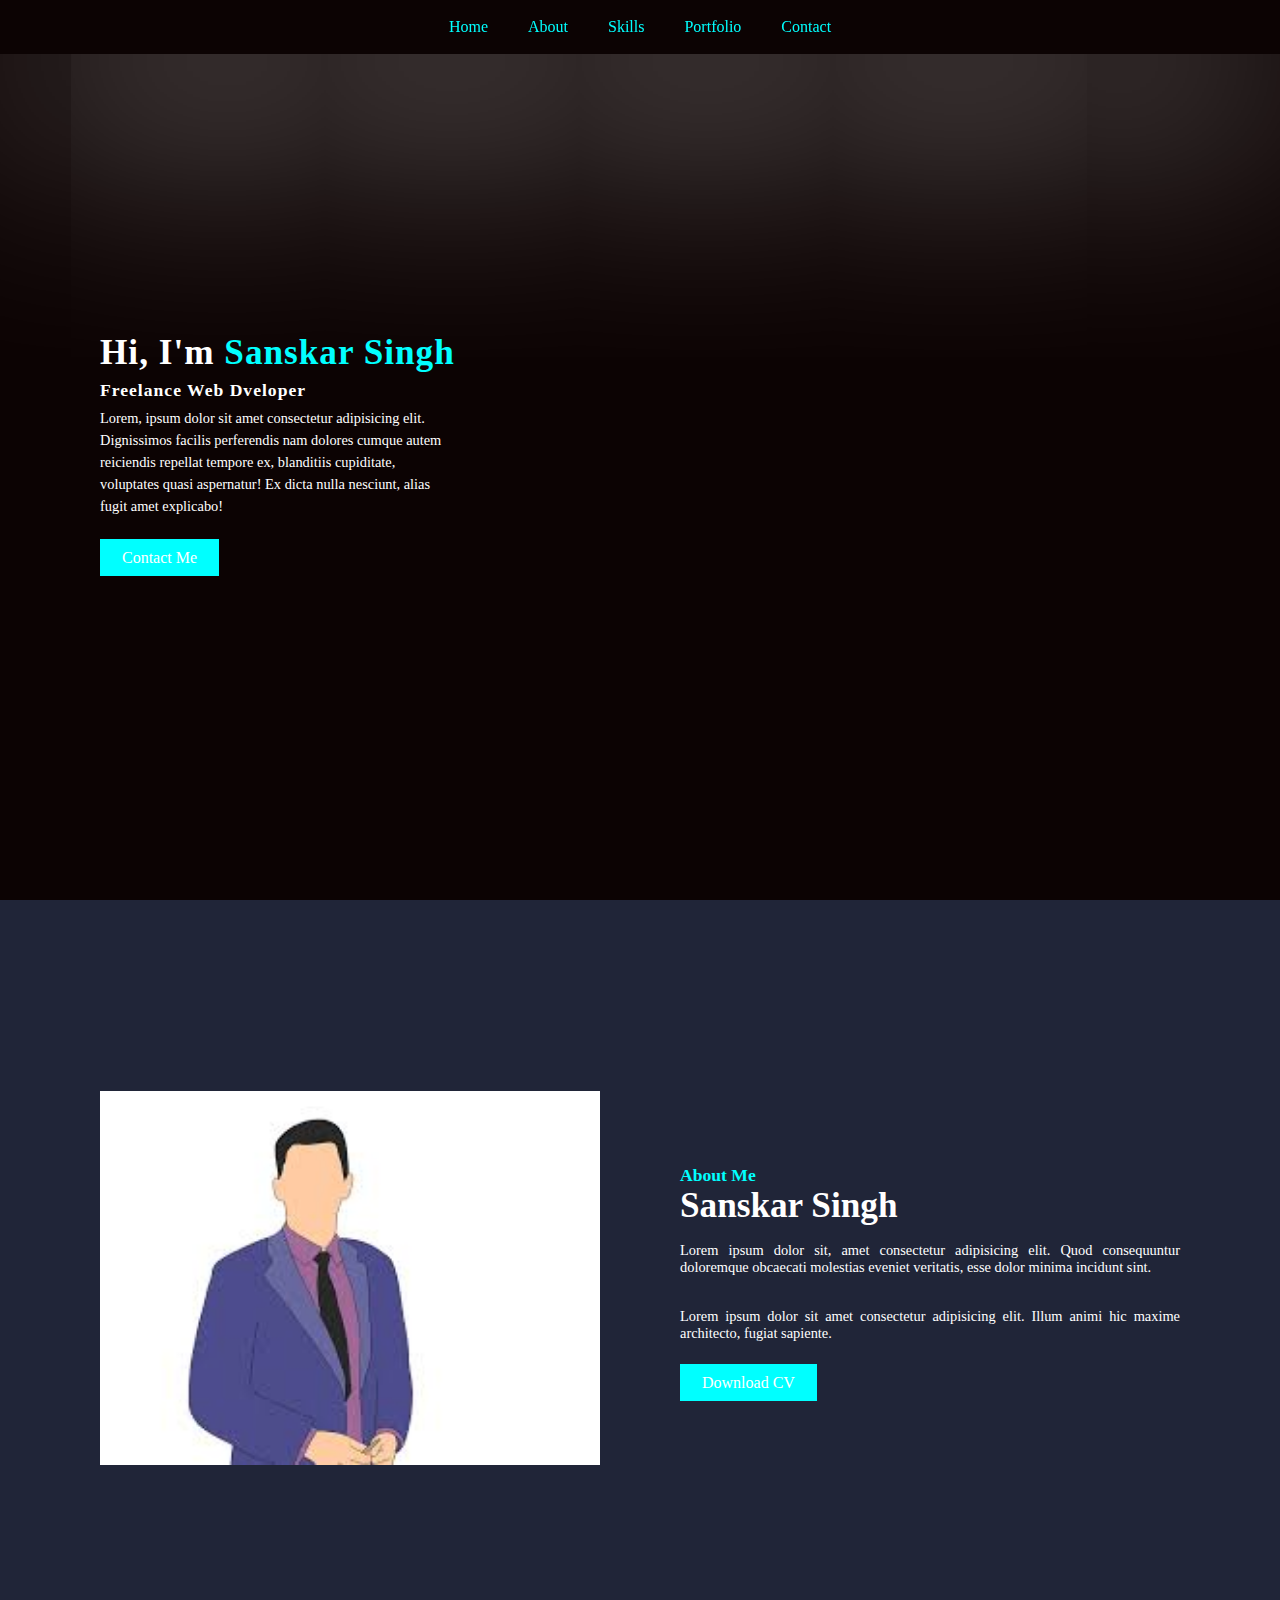
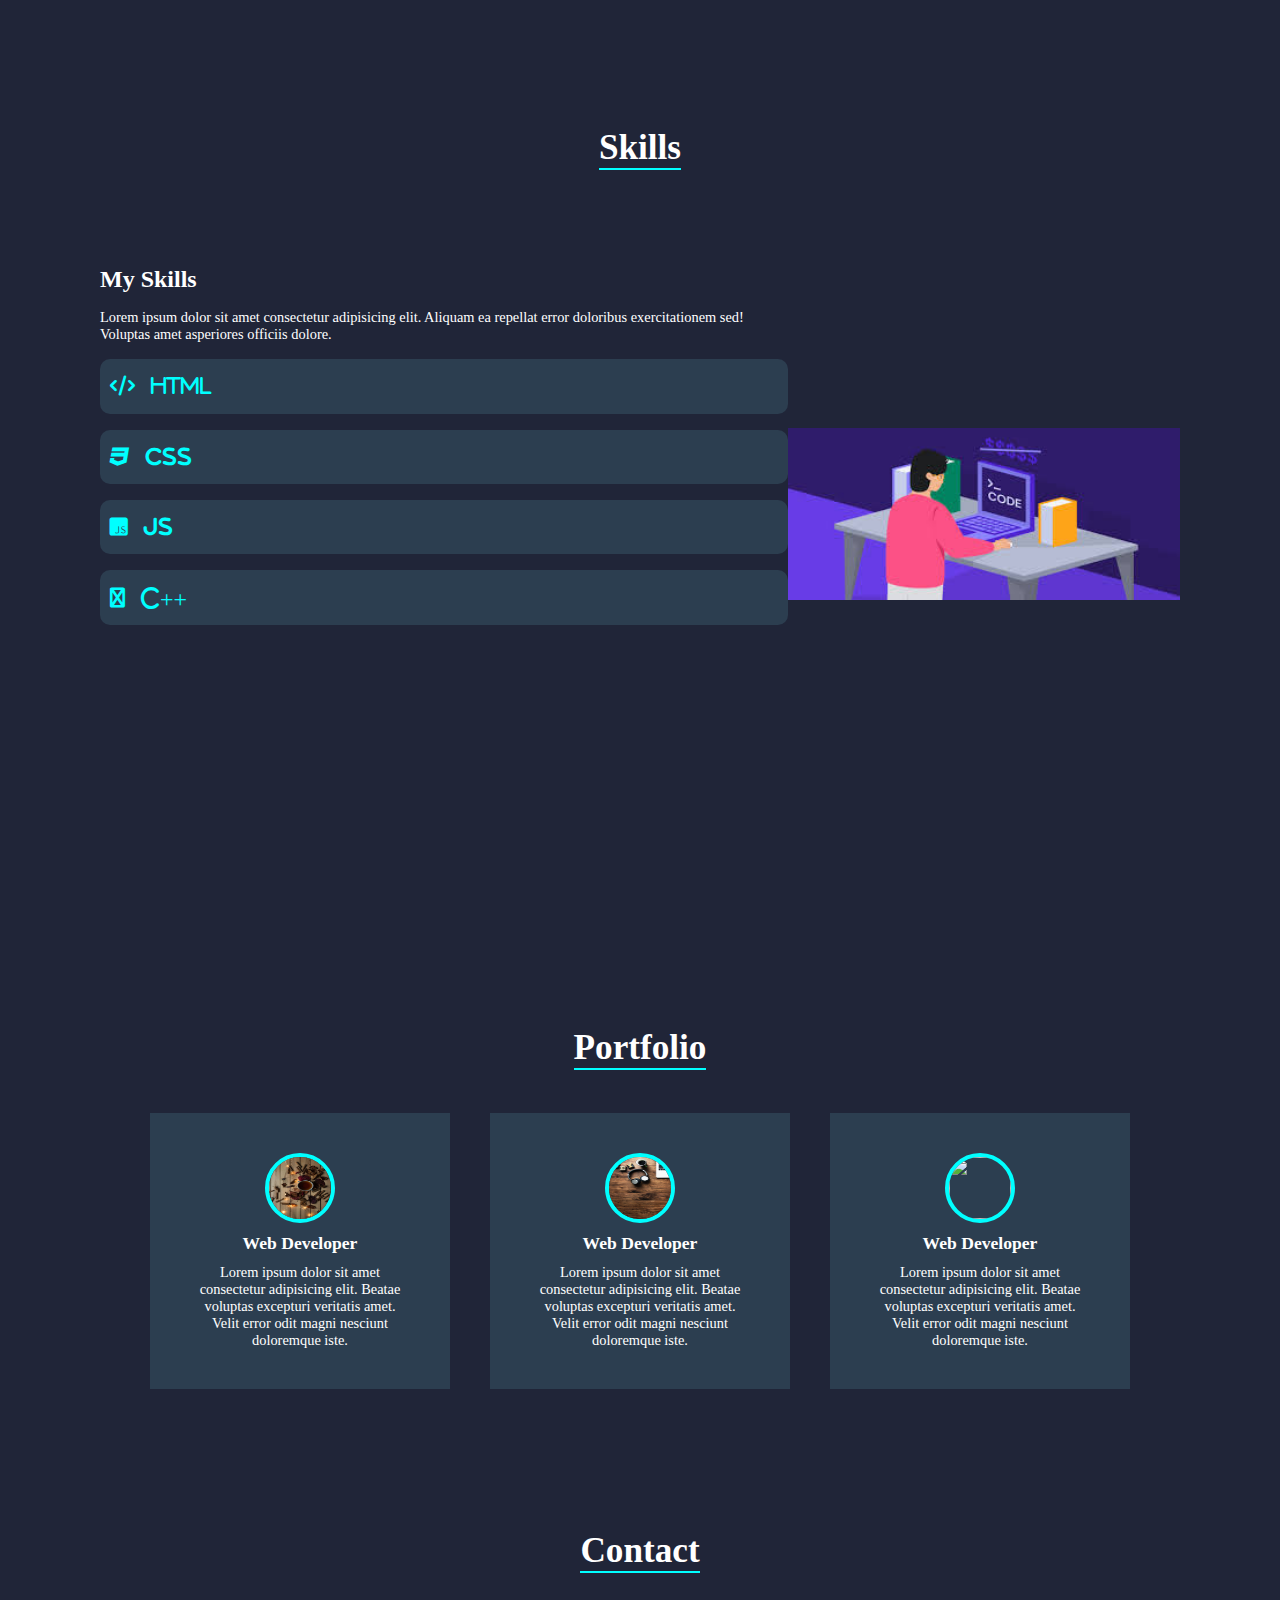
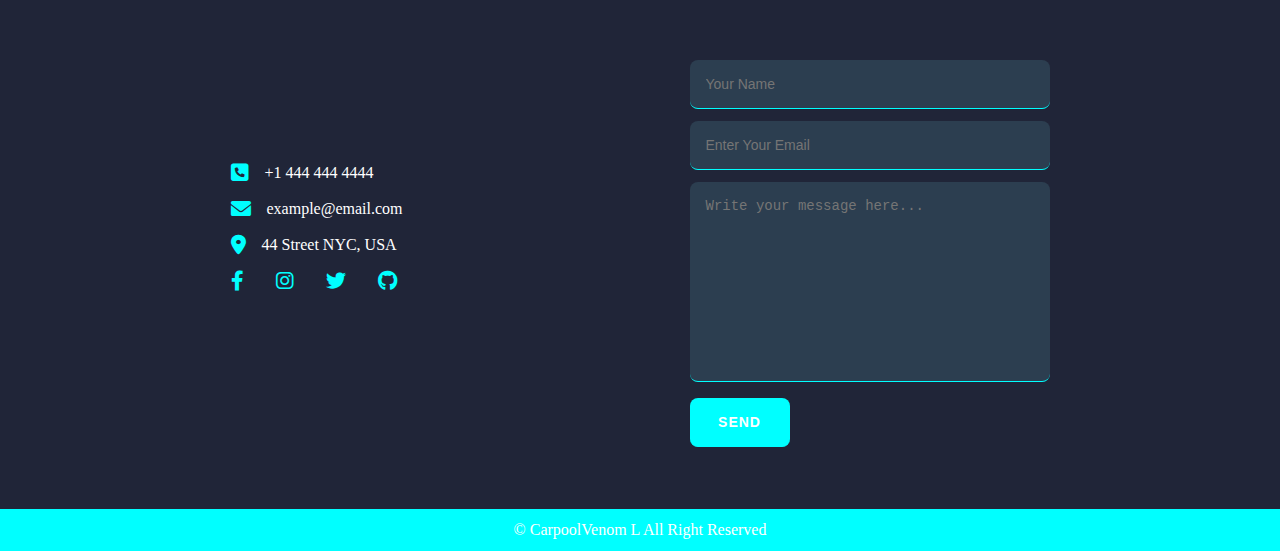
==== index.html @ 3bfacb17 "first commit" ====
<!DOCTYPE html>
<html lang="en">
  <head>
    <meta charset="UTF-8" />
    <meta http-equiv="X-UA-Compatible" content="IE=edge" />
    <meta name="viewport" content="width=device-width, initial-scale=1.0" />
    <title>Responsive Portfolio Website</title>
    <link rel="stylesheet" href="style.css" />
    <link rel="stylesheet" href="https://cdnjs.cloudflare.com/ajax/libs/font-awesome/6.0.0-beta3/css/all.min.css"/>
  </head>
  <body>
    <!-- Navbar -->
    <header>
      <div><a href="#home" class="logo"></a></div>
      <!-- removed name as "Sanskar" -->
      <div id="menu-icon" class="fas fa-bars"></div>
      <ul class="navbar">
        <li><a href="#home" style="color: aqua">Home</a></li>
        <li><a href="#about" style="color: aqua">About</a></li>
        <li><a href="#skills" style="color: aqua">Skills</a></li>
        <li><a href="#portfolio" style="color: aqua">Portfolio</a></li>
        <li><a href="#contact" style="color: aqua">Contact</a></li>
      </ul>
    </header>

    <!-- HOME SECTION -->
    <section class="home" id="home">
      <div class="home-text">
        <h1>Hi, I'm <span>Sanskar Singh</span></h1>
        <h2>Freelance Web Dveloper</h2>
        <p>
          Lorem, ipsum dolor sit amet consectetur adipisicing elit. Dignissimos
          facilis perferendis nam dolores cumque autem reiciendis repellat
          tempore ex, blanditiis cupiditate, voluptates quasi aspernatur! Ex
          dicta nulla nesciunt, alias fugit amet explicabo!
        </p>
        <a href="#contact" class="btn">Contact Me</a>
      </div>
    </section>

    <!-- ABOUT -->
    <section class="about" id="about">
      <div class="about-img">
        <img src="images/about.jpeg" alt="" />
      </div>
      <div class="about-text">
        <h2>About Me</h2>
        <h1>Sanskar Singh</h1>
        <p>
          Lorem ipsum dolor sit, amet consectetur adipisicing elit. Quod
          consequuntur doloremque obcaecati molestias eveniet veritatis, esse
          dolor minima incidunt sint.
        </p>
        <p>
          Lorem ipsum dolor sit amet consectetur adipisicing elit. Illum animi
          hic maxime architecto, fugiat sapiente.
        </p>
        <a href="#" class="btn">Download CV</a>
      </div>
    </section>

    <!-- SKILLS -->
    <section class="skills" id="skills">
      <div class="heading">
        <h1>Skills</h1>
      </div>
      <!-- Content -->
      <div class="skills-content">
        <div class="skils-bars">
          <div class="skills-text">
            <h2>My Skills</h2>
            <p>
              Lorem ipsum dolor sit amet consectetur adipisicing elit. Aliquam
              ea repellat error doloribus exercitationem sed! Voluptas amet
              asperiores officiis dolore.
            </p>
          </div>
          <div class="skills-box">
            <!-- <i class="fas fa-html5" aria-hidden="true"><h3>HTML</h3></i> -->
            <i class="fa-solid fa-code" ><h3  style="font-weight: 500;"></h3>HTML</h3></i>
            <!-- <span>94%</span> -->
            <div class="percent-bar html-bar"></div>
          </div>
          <div class="skills-box">
            <i class="fa-brands fa-css3" aria-hidden="true"><h3  style="font-weight: 500;"></h3>CSS</h3></i>
            <!-- <span>94%</span> -->
            <div class="percent-bar html-bar"></div>
          </div>
          <div class="skills-box">
            <i class="fa-brands  fa-js-square fa-" aria-hidden="true"><h3 style="font-weight: 500;"></h3>js</h3></i>
            <!-- <span>94%</span> -->
            <div class="percent-bar html-bar"></div>
          </div>
          <div class="skills-box">
            <i class="fas fa-html5" aria-hidden="true"><h3 style="font-weight: 500; font-size: 24px;">C++</h3></i>
            <!-- <span>94%</span> -->
            <div class="percent-bar html-bar"></div>
          </div>
        </div>
        <div class="skills-img">
          <img src="images/skills.jpeg" alt="" />
        </div>
      </div>
    </section>

    <!-- PORTFOLIO -->
    <section class="portfolio" id="portfolio">
      <div class="heading">
        <h1>Portfolio</h1>
      </div>
      <!-- CONTENT -->
      <div class="portfolio-content">
        <div class="p-box">
          <div class="p-img">
            <img src="images/p1.jpg" alt="" />
          </div>

          <h2>Web Developer</h2>
          <p>
            Lorem ipsum dolor sit amet consectetur adipisicing elit. Beatae
            voluptas excepturi veritatis amet. Velit error odit magni nesciunt
            doloremque iste.
          </p>
        </div>
        <div class="p-box">
          <div class="p-img">
            <img src="images/p2.jpg" alt="" />
          </div>

          <h2>Web Developer</h2>
          <p>
            Lorem ipsum dolor sit amet consectetur adipisicing elit. Beatae
            voluptas excepturi veritatis amet. Velit error odit magni nesciunt
            doloremque iste.
          </p>
        </div>
        <div class="p-box">
          <div class="p-img">
            <img src="images/p3.jpg" alt="" />
          </div>

          <h2>Web Developer</h2>
          <p>
            Lorem ipsum dolor sit amet consectetur adipisicing elit. Beatae
            voluptas excepturi veritatis amet. Velit error odit magni nesciunt
            doloremque iste.
          </p>
        </div>
      </div>
    </section>

    <!-- CONTACT -->
    <section class="contact" id="contact">
        <div class="heading">
            <h1>Contact</h1>
        </div>
        <!-- CONTENT -->
        <div class="contact-content">
            <div class="contact-info">
                <div class="info-box">
                    <i class="fa fa-phone-square" aria-hidden="true"></i>
                    <p>+1 444 444 4444</p>
                </div>
                <div class="info-box">
                    <i class="fas fa-envelope"></i>
                    <p>example@email.com</p>
                </div>
                <div class="info-box">
                    <i class="fas fa-map-marker-alt"></i>
                    <p>44 Street NYC, USA</p>
                </div>
                <div class="info-box social">
                    <a href="https://facebook.com" target="_blank"><i class="fa-brands fa-facebook-f"></i><a>
                    <a href="https://instagram.com" target="_blank"><i class="fa-brands fa-instagram"></i></i><a>
                    <a href="https://twitter.com" target="_blank"><i class="fa-brands fa-twitter"></i><a>
                    <a href="https://github.com" target="_blank"><i class="fa-brands fa-github"></i><a>
                </div>
            </div>
            <!-- CONTACT form-->
            <div class="contact-form">
                <form action="">
                    <input type="text" placeholder="Your Name">
                    <input type="email" placeholder="Enter Your Email">
                    <textarea name="" id="" cols="30" rows="10" placeholder="Write your message here..."></textarea>
                    <input type="button" value="Send" class="contact-button">
                </form>
            </div>
        </div>
    </section>

    <!-- COPYRIGHT -->
    <div class="copyright">
        <p>&#169; CarpoolVenom L All Right Reserved</p>
    </div>
    <script src="main.js"></script>
  </body>
</html>
---- style.css ----
* {
  margin: 0;
  padding: 0;
  box-sizing: border-box;
  list-style: none; /* removes any dot conventions */
  text-decoration: none; /* removes link underlines */
  scroll-behavior: smooth;
}
body::-webkit-scrollbar{
    width: 0.25rem;
}
body::-webkit-scrollbar-thumb{
    background: var(--primary);
}
:root {
  /* defining variables for consisent color and multi place use; */
  /* COLORAS */
  --bg-color: rgb(12, 3, 3);
  --primary: rgb(0, 255, 255);
  --hover: rgb(247, 14, 251);
  /* FONTS */
  --h1-font: 2.2rem;
  --h2-font: 1.1rem;
  --p-font: 0.9rem;
  --spacing: 1px;

  /* MARIGINS */
  --m-1: 0.4rem;
  --m-4: 2rem;
}
html {
  background-color: rgb(32, 37, 56);
  color: rgb(255, 255, 255);
}
section {
  padding: 50px 100px;
}
header {
  position: fixed; /* like chat With Us */
  width: 100%; /* takes full width of parent */
  top: 0;
  right: 0;
  z-index: 10;
  display: flex;
  align-items: center;
  justify-content: center;
  background: var(--bg-color);
  padding: 18px 100px;
  box-shadow: 0 2rem 50rem rgb(255, 255, 255);
}
.logo {
  color: var(--primary);
  text-transform: uppercase;
  font-size: 1.4rem;
  font-weight: 600;
  color: var(--primary);
}
.navbar {
  display: flex;
  
}
.navbar a {
  font-size: 1rem;
  padding: 10px 20px;
  font-weight: 500;
  text-decoration: none;
  position: relative;
}
header .navbar a:hover{
    font-size: 1.2rem;
    /* text-shadow: 2px 2px white; */
    cursor: pointer;
    text-decoration: underline;
    color: var(--primary);
    /* font-weight: bold; */
    /* display: none; */
}

#menu-icon{
    font-size: 2rem;
    cursor:pointer;
    display: none;
}

/* HOME */
.home{
    position: relative;
    width: 100%;
    min-height: 100vh;
    color: rgb(255, 255, 255);
    display: flex;
    align-items: center;
    background-color: var(--bg-color);
    /* background: url(images/background.jpeg); */
    /* background-size: cover */
    background-position: right center;
}
.home-text{
    max-width: 500px;
}
.home-text h1{
    font-size: var(--h1-font);
    letter-spacing: var(--spacing);
}
.home-text span{
    color: var(--primary);
}
.home-text h2{
    font-size: var(--h2-font);
    margin: var(--m-1) 0;
    letter-spacing: var(--spacing);
}
.home-text p{
    font-size: var(--p-font);
    margin-bottom: var(--m-4);
    line-height: 22px;
    max-width: 71%;
}
.btn{
    padding: 10px 22px;
    background: var(--primary);
    color: rgb(255, 255, 255);
}
.btn:hover{
    background: var(--hover);
}
.about{
    width: 100%;
    min-height: 84vh;
    display: flex;
    align-items: center;
    justify-content: space-between;
}
.about-img{
    width: 500px;
    height: 400px;
}
.about-img img{
    width: 100%;
    height: 100%;
    object-fit: contain;
    object-position: center;
}
.about-text{
    max-width: 500px;
}
.about-text h2{
    font-size: var(--h2-font);
    color: var(--primary);
}
.about-text h1{
    font-size: var(--h1-font);
    font-weight: 600;
}
.about-text p{
    font-size: var(--p-font);
    margin: 1rem 0 var(--m-4);
    text-align: justify;
    font-weight: 300;
}
.skills{
    width:100%;
    min-height: 100vh;
}
.heading{
    display:flex;
    justify-content: center;
    padding: 1.4rem 0;
}
.heading h1{
    font-size: var(--h1-font);
    font-weight: 600;
    border-bottom: 2px solid var(--primary);
}
.skills-content{
    display: flex;
    align-items: center;
    justify-content: space-between ;
}
.skills-img{
    width: 500px;
    height: 400px;
    margin-top: 7.6rem;
}
.skills-img img{
    height: 100%;
    width: 100%;
    object-fit: contain;
    object-position: center;
}
.skills-bars{
    display: flex;
    flex-direction: column;
    max-width: 500px;
}
.skills-text-h2{
    font-weight: 600;
}
.skills-text p{
    font-size: var(--p-font);
    margin: 1rem 0;
}
.skills-box{
    position: relative;
    background: #2c3e50;
    margin: 1rem 0;
    height: 3.4rem;
    display: flex;
    align-items: center;
    justify-content: space-between;
    padding: 0 10px;
    border-radius: 10px;
}
.skills-box i{
    display: flex;
    align-items: center;
    font-size: 20px;
    font-weight: 600;
    color: var(--primary);
}
.skills-box h3{
    margin-left: 1rem;
    font-size: 1rem;
    font-weight: 600;
}
.percent-bar{
    position: absolute;
    left: 0;
    bottom: 0;
    background: var(--primary);
    height: 0.34rem;
    border-radius: 10px;
}
.hhtml-bar{
    width:94%;
}
.css-bar{
    width: 84%;
}
.js-bar{
    width: 65%;
}
.portfolio-content{
    display: flex;
    align-items: center;
    justify-content: center;
    flex-wrap: wrap;
}
.p-box{
    display: flex;
    flex-direction: column;
    align-items: center;
    width: 300px;
    height: auto;
    background: #2c3e50;
    margin: 20px;
    padding: 40px;
    text-align: center;
}
.p-box:hover{
    background: var(--primary);
    transition-duration: 1s;
    transition-delay: 0.2s;
    /* transition: 0.1s ease; */
}
.p-img{
    width: 70px;
    height: 70px;
}
.p-img img{
    width: 100%;
    height: 100%;
    border-radius: 50%;
    border: 4px solid var(--primary);
}
.p-box h2{
    font-size: var(--h2-font);
    font-weight: 600;
    margin: 10px 0;
}
.p-box p{
    font-size: var(--p-font);
    font: 400;
}
.contact-content{
    display: flex;
    align-items: center;
    justify-content: space-around;
}
.contact-info{
    max-width: 500px;
}
.info-box{
    display: flex;
    align-items: center;
    margin: 1rem 0;
}
.info-box i{
    font-size: 20px;
    color: var(--primary);
}
.info-box p{
    margin-left: 1rem;
    font-weight: 400;
}
.social{
    display: flex;
    align-items: center;
}
.social a{
    margin-right: 1rem;
}
a i:hover{
    color: #01a29c;
}
form{
    max-width: 360px;
    margin-top: 4rem;
}
form input,
form textarea{
    width: 100%;
    font-size: 14px;
    padding: 1rem;
    border-radius: 0.5rem;
    border: none;
    outline: none;
    margin-bottom: 12px;
    background: #2c3e50;
    color: var(--primary);
    border-bottom: 1px solid var(--primary);
}
form textarea{
    height: 200px;
    resize: none;
}
.contact-button{
    max-width: 100px;
    font-weight: 600;
    background: var(--primary);
    color: #fff;
    text-transform: uppercase;
    letter-spacing: 1px;
    cursor: pointer;
}
.copyright{
    padding: 12px;
    text-align: center;
    background: var(--primary);
}
/* MAKING RESPONSIVE */
 @media (max-width :991px){
    header{
        padding: 15px 80px;
    }
    section{
        padding: 50px 80px;
    }
    .about-text{
        max-width: 444px;
    }
    .about-img{
        width: 300px;
        height: 300px;
    }
    .skills-bars{
        max-width: 420px;
    }
    .skills-img{
        width: 400px;
        height: 300px;
        margin-top: 6rem;
    }
}

@media (max-width:820px)
{
    :root{
        --h1-font: 2rem;
        --h2-font: 1rem;
        --m-4: 1.4rem;
    }
    header{
        padding: 13px 65px;
    }
    section{
        padding: 50px 65px;
    }
    .about{
        flex-direction: column;
    }
    .about-img{
        width: 240px;
        height: 300px;
    }
    .p-box{
        flex: 1;
    }
    .skills-content{
        flex-direction: column;
    }
}



@media (max-width: 768px){
    #menu-icon {
        display: initial;
        color: antiquewhite;
    }
    header .navbar{
        position: absolute;
        top: 100%;
        left: 0;
        right: 0;
        display: flex;
        flex-direction: column;
        text-align: center;
        background: var(--bg-color);
        clip-path: polygon(0 0, 100% 0, 100% 0, 0 0);
    }
    header .navbar.active{
        clip-path: polygon(0 0, 100% 0, 100% 100%, 0 10%);
    }
    .navbar a{
        margin: 1rem;
        padding: 5rem;
        display: block;
        background: white;
        border-left: 4px solid white;
    }
    .home{
        background:rgb(12, 3, 3);
        justify-content: center;
    }
    .home-text{
        max-width: 410px;
    }
    .contact-content{
        flex-direction: column;
    }
}

@media (max-width: 670px){
    header{
        padding: 10px 34px;
    }
    section{
        padding: 50px 34px;
    }
    .skills-img{
        width: 320px;
    }
}
@media (max-width: 360px){
    .home-text{
        max-width: 225px;
    }
    .skills-img{
        width: 280px;
    }
    .about-text{
        margin-top: 1rem;
    }
}

/* ANIMATING CONTACT */
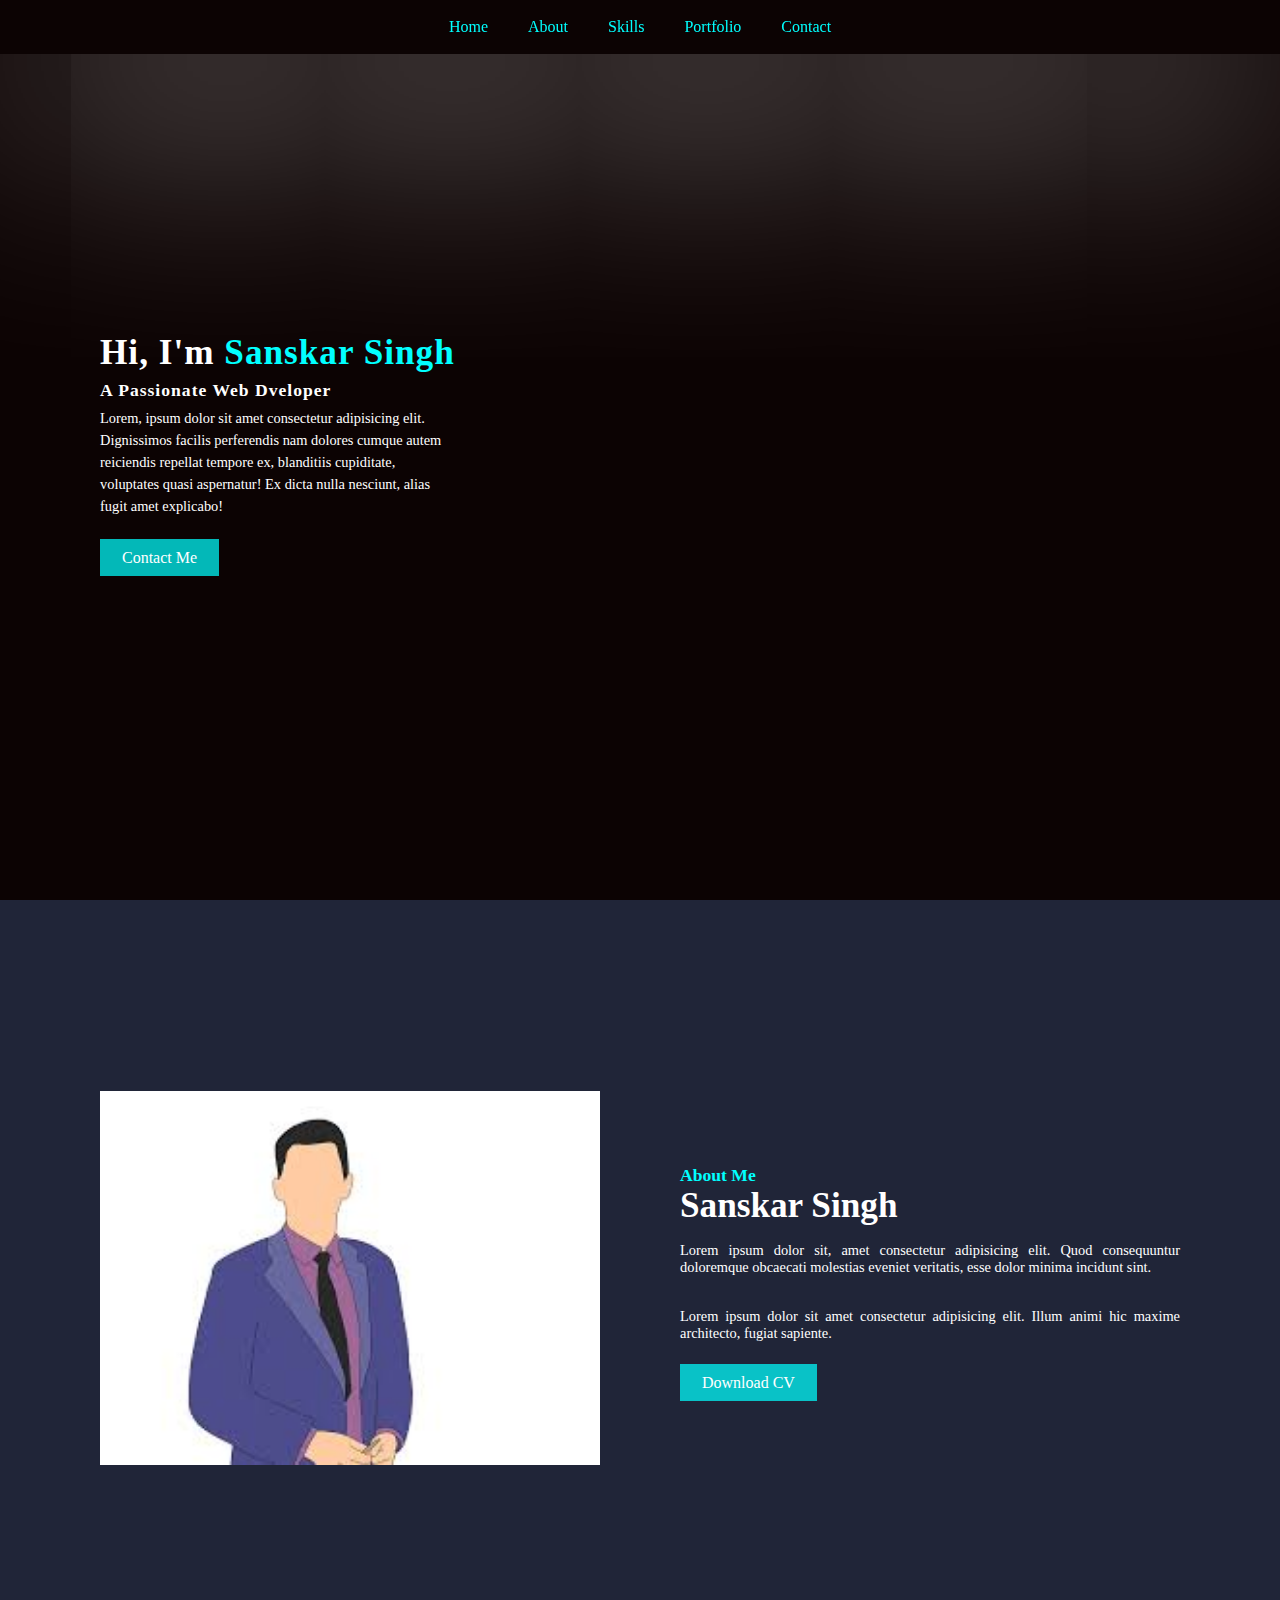
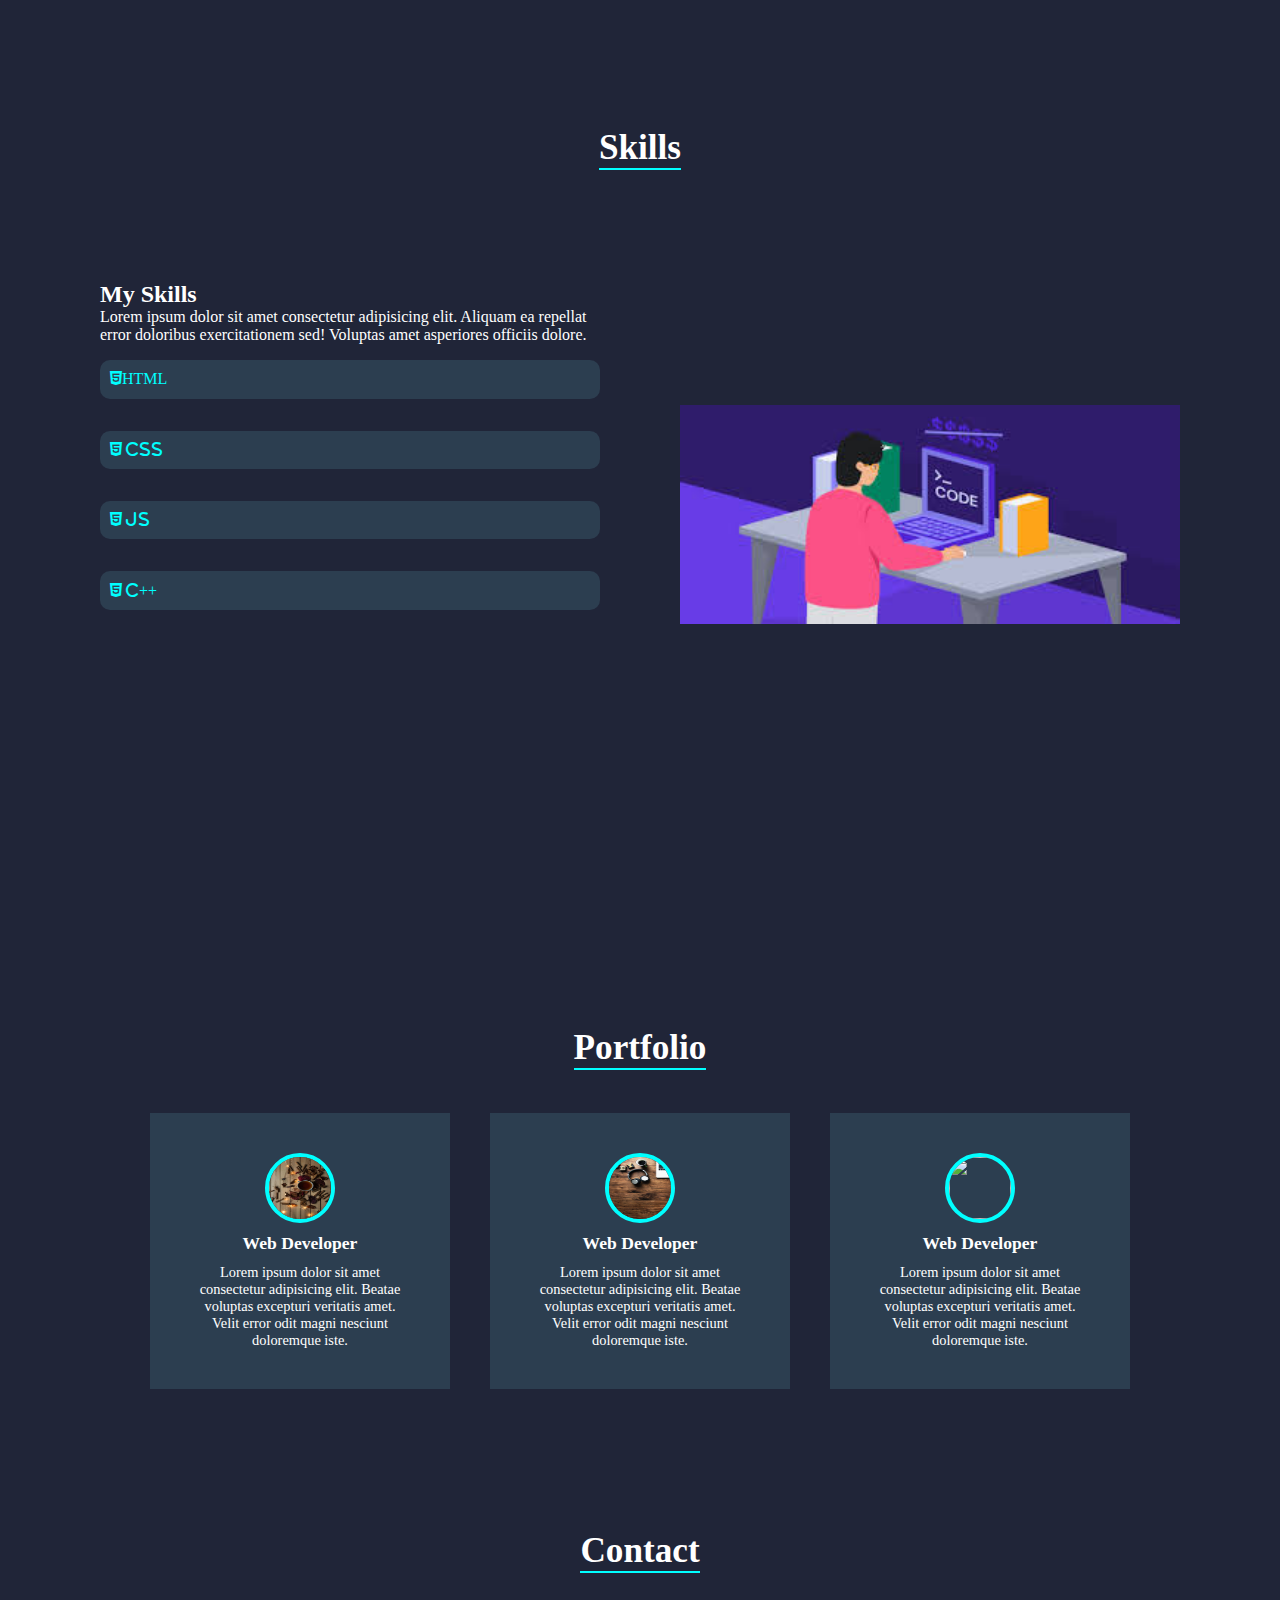
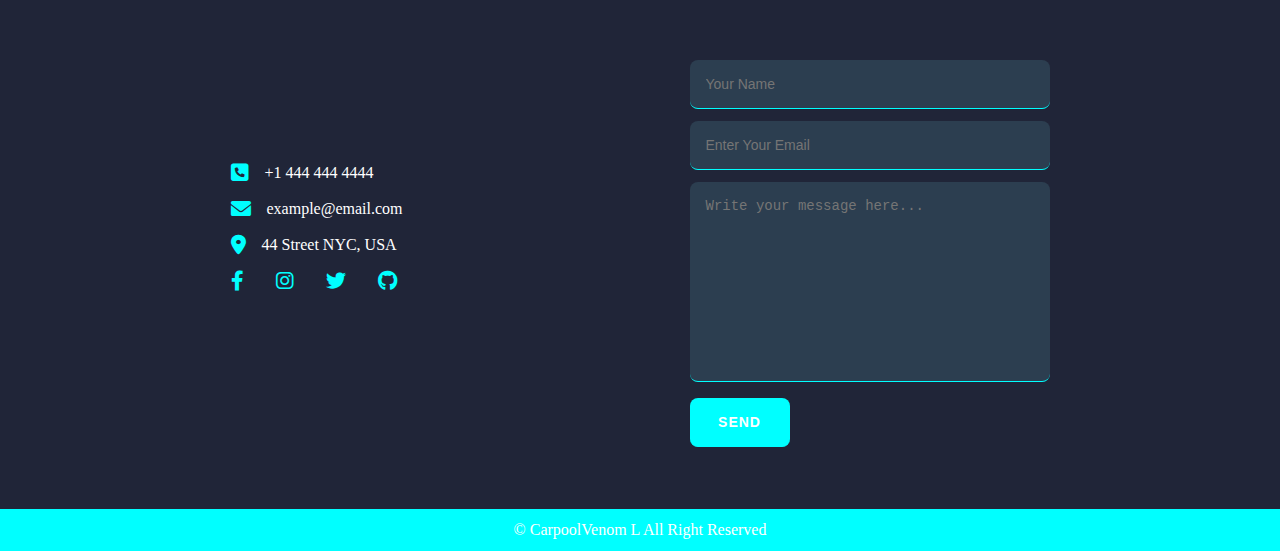
==== commit 0622bcc4: "first commit" ====
--- a/index.html
+++ b/index.html
@@ -1,197 +1,199 @@
 <!DOCTYPE html>
 <html lang="en">
-  <head>
-    <meta charset="UTF-8" />
-    <meta http-equiv="X-UA-Compatible" content="IE=edge" />
-    <meta name="viewport" content="width=device-width, initial-scale=1.0" />
-    <title>Responsive Portfolio Website</title>
-    <link rel="stylesheet" href="style.css" />
-    <link rel="stylesheet" href="https://cdnjs.cloudflare.com/ajax/libs/font-awesome/6.0.0-beta3/css/all.min.css"/>
-  </head>
-  <body>
-    <!-- Navbar -->
-    <header>
-      <div><a href="#home" class="logo"></a></div>
-      <!-- removed name as "Sanskar" -->
-      <div id="menu-icon" class="fas fa-bars"></div>
-      <ul class="navbar">
-        <li><a href="#home" style="color: aqua">Home</a></li>
-        <li><a href="#about" style="color: aqua">About</a></li>
-        <li><a href="#skills" style="color: aqua">Skills</a></li>
-        <li><a href="#portfolio" style="color: aqua">Portfolio</a></li>
-        <li><a href="#contact" style="color: aqua">Contact</a></li>
-      </ul>
-    </header>
 
-    <!-- HOME SECTION -->
-    <section class="home" id="home">
-      <div class="home-text">
-        <h1>Hi, I'm <span>Sanskar Singh</span></h1>
-        <h2>Freelance Web Dveloper</h2>
-        <p>
-          Lorem, ipsum dolor sit amet consectetur adipisicing elit. Dignissimos
-          facilis perferendis nam dolores cumque autem reiciendis repellat
-          tempore ex, blanditiis cupiditate, voluptates quasi aspernatur! Ex
-          dicta nulla nesciunt, alias fugit amet explicabo!
-        </p>
-        <a href="#contact" class="btn">Contact Me</a>
-      </div>
-    </section>
+<head>
+  <meta charset="UTF-8" />
+  <meta http-equiv="X-UA-Compatible" content="IE=edge" />
+  <meta name="viewport" content="width=device-width, initial-scale=1.0" />
+  <title>Responsive Portfolio Website</title>
+  <link rel="stylesheet" href="style.css" />
+  <link rel="stylesheet" href="https://cdnjs.cloudflare.com/ajax/libs/font-awesome/6.0.0-beta3/css/all.min.css" />
+</head>
 
-    <!-- ABOUT -->
-    <section class="about" id="about">
-      <div class="about-img">
-        <img src="images/about.jpeg" alt="" />
-      </div>
-      <div class="about-text">
-        <h2>About Me</h2>
-        <h1>Sanskar Singh</h1>
-        <p>
-          Lorem ipsum dolor sit, amet consectetur adipisicing elit. Quod
-          consequuntur doloremque obcaecati molestias eveniet veritatis, esse
-          dolor minima incidunt sint.
-        </p>
-        <p>
-          Lorem ipsum dolor sit amet consectetur adipisicing elit. Illum animi
-          hic maxime architecto, fugiat sapiente.
-        </p>
-        <a href="#" class="btn">Download CV</a>
-      </div>
-    </section>
+<body>
+  <!-- Navbar -->
+  <header>
+    <div><a href="#home" class="logo"></a></div>
+    <!-- removed name as "Sanskar" -->
+    <div id="menu-icon" class="fas fa-bars"></div>
+    <ul class="navbar">
+      <li><a href="#home" style="color: aqua">Home</a></li>
+      <li><a href="#about" style="color: aqua">About</a></li>
+      <li><a href="#skills" style="color: aqua">Skills</a></li>
+      <li><a href="#portfolio" style="color: aqua">Portfolio</a></li>
+      <li><a href="#contact" style="color: aqua">Contact</a></li>
+    </ul>
+  </header>
 
-    <!-- SKILLS -->
-    <section class="skills" id="skills">
-      <div class="heading">
-        <h1>Skills</h1>
-      </div>
-      <!-- Content -->
-      <div class="skills-content">
-        <div class="skils-bars">
-          <div class="skills-text">
-            <h2>My Skills</h2>
-            <p>
-              Lorem ipsum dolor sit amet consectetur adipisicing elit. Aliquam
-              ea repellat error doloribus exercitationem sed! Voluptas amet
-              asperiores officiis dolore.
-            </p>
-          </div>
-          <div class="skills-box">
-            <!-- <i class="fas fa-html5" aria-hidden="true"><h3>HTML</h3></i> -->
-            <i class="fa-solid fa-code" ><h3  style="font-weight: 500;"></h3>HTML</h3></i>
-            <!-- <span>94%</span> -->
-            <div class="percent-bar html-bar"></div>
-          </div>
-          <div class="skills-box">
-            <i class="fa-brands fa-css3" aria-hidden="true"><h3  style="font-weight: 500;"></h3>CSS</h3></i>
-            <!-- <span>94%</span> -->
-            <div class="percent-bar html-bar"></div>
-          </div>
-          <div class="skills-box">
-            <i class="fa-brands  fa-js-square fa-" aria-hidden="true"><h3 style="font-weight: 500;"></h3>js</h3></i>
-            <!-- <span>94%</span> -->
-            <div class="percent-bar html-bar"></div>
-          </div>
-          <div class="skills-box">
-            <i class="fas fa-html5" aria-hidden="true"><h3 style="font-weight: 500; font-size: 24px;">C++</h3></i>
-            <!-- <span>94%</span> -->
-            <div class="percent-bar html-bar"></div>
+  <!-- HOME SECTION -->
+  <section class="home" id="home">
+    <div class="home-text">
+      <h1>Hi, I'm <span>Sanskar Singh</span></h1>
+      <h2>A Passionate Web Dveloper</h2>
+      <p>
+        Lorem, ipsum dolor sit amet consectetur adipisicing elit. Dignissimos
+        facilis perferendis nam dolores cumque autem reiciendis repellat
+        tempore ex, blanditiis cupiditate, voluptates quasi aspernatur! Ex
+        dicta nulla nesciunt, alias fugit amet explicabo!
+      </p>
+      <a href="#contact" class="btn">Contact Me</a>
+    </div>
+  </section>
+
+  <!-- ABOUT -->
+  <section class="about" id="about">
+    <div class="about-img">
+      <img src="images/about.jpeg" alt="" />
+    </div>
+    <div class="about-text">
+      <h2>About Me</h2>
+      <h1>Sanskar Singh</h1>
+      <p>
+        Lorem ipsum dolor sit, amet consectetur adipisicing elit. Quod
+        consequuntur doloremque obcaecati molestias eveniet veritatis, esse
+        dolor minima incidunt sint.
+      </p>
+      <p>
+        Lorem ipsum dolor sit amet consectetur adipisicing elit. Illum animi
+        hic maxime architecto, fugiat sapiente.
+      </p>
+      <a href="../resume.pdf" target="_blank" class="btn">Download CV</a>
+    </div>
+  </section>
+
+  <!-- SKILLS -->
+  <section class="skills" id="skills">
+    <div class="heading">
+      <h1>Skills</h1>
+    </div>
+    <!-- Content -->
+    <div class="skills-content">
+      <div class="skills-bars">
+        <div class="skills-text">
+          <h2>My Skills</h2>
+          <p>
+            Lorem ipsum dolor sit amet consectetur adipisicing elit. Aliquam
+            ea repellat error doloribus exercitationem sed! Voluptas amet
+            asperiores officiis dolore.
+          </p>
+        </div>
+        <div class="skills-box" style="display: flex;">
+          <div class="skills-title"><i class="fab fa-html5" aria-hidden="true"></i><span>HTML</span></div>
+          <div class="skills-animation" id="skills-animation1">
           </div>
         </div>
-        <div class="skills-img">
-          <img src="images/skills.jpeg" alt="" />
+        <div class="skills-box" style="display: flex;">
+          <div class="skills-title"><i class="fab fa-html5" aria-hidden="true">&nbsp;CSS</i></div>
+          <div id="skills-animation2" class="skills-animation">
+          </div>
+        </div>
+        <div class="skills-box" style="display: flex;">
+          <div class="skills-title"><i class="fab fa-html5" aria-hidden="true">&nbsp;JS</i></div>
+          <div id="skills-animation3" class="skills-animation">
+          </div>
+        </div>
+        <div class="skills-box" style="display: flex;">
+          <div class="skills-title"><i class="fab fa-html5" aria-hidden="true">&nbsp;C++</i></div>
+          <div id="skills-animation4" class="skills-animation">
+          </div>
         </div>
       </div>
-    </section>
+      <div class="skills-img">
+        <img src="images/skills.jpeg" alt="" />
+      </div>
+    </div>
+  </section>
 
-    <!-- PORTFOLIO -->
-    <section class="portfolio" id="portfolio">
-      <div class="heading">
-        <h1>Portfolio</h1>
+  <!-- PORTFOLIO -->
+  <section class="portfolio" id="portfolio">
+    <div class="heading">
+      <h1>Portfolio</h1>
+    </div>
+    <!-- CONTENT -->
+    <div class="portfolio-content">
+      <div class="p-box">
+        <div class="p-img">
+          <img src="images/p1.jpg" alt="" />
+        </div>
+
+        <h2 >Web Developer</h2>
+        <p>
+          Lorem ipsum dolor sit amet consectetur adipisicing elit. Beatae
+          voluptas excepturi veritatis amet. Velit error odit magni nesciunt
+          doloremque iste.
+        </p>
       </div>
-      <!-- CONTENT -->
-      <div class="portfolio-content">
-        <div class="p-box">
-          <div class="p-img">
-            <img src="images/p1.jpg" alt="" />
-          </div>
+      <div class="p-box">
+        <div class="p-img">
+          <img src="images/p2.jpg" alt="" />
+        </div>
 
-          <h2>Web Developer</h2>
-          <p>
-            Lorem ipsum dolor sit amet consectetur adipisicing elit. Beatae
-            voluptas excepturi veritatis amet. Velit error odit magni nesciunt
-            doloremque iste.
-          </p>
+        <h2>Web Developer</h2>
+        <p>
+          Lorem ipsum dolor sit amet consectetur adipisicing elit. Beatae
+          voluptas excepturi veritatis amet. Velit error odit magni nesciunt
+          doloremque iste.
+        </p>
+      </div>
+      <div class="p-box">
+        <div class="p-img">
+          <img src="images/p3.jpg" alt="" />
         </div>
-        <div class="p-box">
-          <div class="p-img">
-            <img src="images/p2.jpg" alt="" />
-          </div>
 
-          <h2>Web Developer</h2>
-          <p>
-            Lorem ipsum dolor sit amet consectetur adipisicing elit. Beatae
-            voluptas excepturi veritatis amet. Velit error odit magni nesciunt
-            doloremque iste.
-          </p>
+        <h2>Web Developer</h2>
+        <p>
+          Lorem ipsum dolor sit amet consectetur adipisicing elit. Beatae
+          voluptas excepturi veritatis amet. Velit error odit magni nesciunt
+          doloremque iste.
+        </p>
+      </div>
+    </div>
+  </section>
+
+  <!-- CONTACT -->
+  <section class="contact" id="contact">
+    <div class="heading">
+      <h1>Contact</h1>
+    </div>
+    <!-- CONTENT -->
+    <div class="contact-content">
+      <div class="contact-info">
+        <div class="info-box">
+          <i class="fa fa-phone-square" aria-hidden="true"></i>
+          <p>+1 444 444 4444</p>
         </div>
-        <div class="p-box">
-          <div class="p-img">
-            <img src="images/p3.jpg" alt="" />
-          </div>
-
-          <h2>Web Developer</h2>
-          <p>
-            Lorem ipsum dolor sit amet consectetur adipisicing elit. Beatae
-            voluptas excepturi veritatis amet. Velit error odit magni nesciunt
-            doloremque iste.
-          </p>
+        <div class="info-box">
+          <i class="fas fa-envelope"></i>
+          <p>example@email.com</p>
+        </div>
+        <div class="info-box">
+          <i class="fas fa-map-marker-alt"></i>
+          <p>44 Street NYC, USA</p>
+        </div>
+        <div class="info-box social">
+          <a href="https://facebook.com" target="_blank"><i class="fa-brands fa-facebook-f"></i><a>
+              <a href="https://instagram.com" target="_blank"><i class="fa-brands fa-instagram"></i></i><a>
+                  <a href="https://twitter.com" target="_blank"><i class="fa-brands fa-twitter"></i><a>
+                      <a href="https://github.com" target="_blank"><i class="fa-brands fa-github"></i><a>
         </div>
       </div>
-    </section>
+      <!-- CONTACT form-->
+      <div class="contact-form">
+        <form action="">
+          <input type="text" placeholder="Your Name">
+          <input type="email" placeholder="Enter Your Email">
+          <textarea name="" id="" cols="30" rows="10" placeholder="Write your message here..."></textarea>
+          <input type="button" value="Send" class="contact-button">
+        </form>
+      </div>
+    </div>
+  </section>
 
-    <!-- CONTACT -->
-    <section class="contact" id="contact">
-        <div class="heading">
-            <h1>Contact</h1>
-        </div>
-        <!-- CONTENT -->
-        <div class="contact-content">
-            <div class="contact-info">
-                <div class="info-box">
-                    <i class="fa fa-phone-square" aria-hidden="true"></i>
-                    <p>+1 444 444 4444</p>
-                </div>
-                <div class="info-box">
-                    <i class="fas fa-envelope"></i>
-                    <p>example@email.com</p>
-                </div>
-                <div class="info-box">
-                    <i class="fas fa-map-marker-alt"></i>
-                    <p>44 Street NYC, USA</p>
-                </div>
-                <div class="info-box social">
-                    <a href="https://facebook.com" target="_blank"><i class="fa-brands fa-facebook-f"></i><a>
-                    <a href="https://instagram.com" target="_blank"><i class="fa-brands fa-instagram"></i></i><a>
-                    <a href="https://twitter.com" target="_blank"><i class="fa-brands fa-twitter"></i><a>
-                    <a href="https://github.com" target="_blank"><i class="fa-brands fa-github"></i><a>
-                </div>
-            </div>
-            <!-- CONTACT form-->
-            <div class="contact-form">
-                <form action="">
-                    <input type="text" placeholder="Your Name">
-                    <input type="email" placeholder="Enter Your Email">
-                    <textarea name="" id="" cols="30" rows="10" placeholder="Write your message here..."></textarea>
-                    <input type="button" value="Send" class="contact-button">
-                </form>
-            </div>
-        </div>
-    </section>
+  <!-- COPYRIGHT -->
+  <div class="copyright">
+    <p>&#169; CarpoolVenom L All Right Reserved</p>
+  </div>
+  <script src="main.js"></script>
+</body>
 
-    <!-- COPYRIGHT -->
-    <div class="copyright">
-        <p>&#169; CarpoolVenom L All Right Reserved</p>
-    </div>
-    <script src="main.js"></script>
-  </body>
-</html>
+</html>--- a/style.css
+++ b/style.css
@@ -17,7 +17,9 @@
   /* COLORAS */
   --bg-color: rgb(12, 3, 3);
   --primary: rgb(0, 255, 255);
-  --hover: rgb(247, 14, 251);
+  --primary_modified: rgb(0, 255, 255, 0.72);
+  --hover: rgb(247, 14, 251, 0.7);
+  /* --hover: rgb(32, 37, 56); */
   /* FONTS */
   --h1-font: 2.2rem;
   --h2-font: 1.1rem;
@@ -118,7 +120,7 @@
 }
 .btn{
     padding: 10px 22px;
-    background: var(--primary);
+    background: var(--primary_modified);
     color: rgb(255, 255, 255);
 }
 .btn:hover{
@@ -193,52 +195,110 @@
     flex-direction: column;
     max-width: 500px;
 }
-.skills-text-h2{
+/* .skills-text-h2{
     font-weight: 600;
-}
-.skills-text p{
+} */
+/* .skills-text p{
     font-size: var(--p-font);
     margin: 1rem 0;
-}
+} */
 .skills-box{
-    position: relative;
+    display: flex;
+    /* position: relative; */
     background: #2c3e50;
     margin: 1rem 0;
-    height: 3.4rem;
-    display: flex;
-    align-items: center;
-    justify-content: space-between;
+    height: 2.4rem;
+    display: flex;
+    align-items: center;
+    /* justify-content: space-around; */
     padding: 0 10px;
     border-radius: 10px;
-}
-.skills-box i{
-    display: flex;
-    align-items: center;
-    font-size: 20px;
-    font-weight: 600;
     color: var(--primary);
 }
-.skills-box h3{
-    margin-left: 1rem;
-    font-size: 1rem;
-    font-weight: 600;
-}
-.percent-bar{
-    position: absolute;
-    left: 0;
-    bottom: 0;
-    background: var(--primary);
-    height: 0.34rem;
-    border-radius: 10px;
-}
-.hhtml-bar{
-    width:94%;
-}
-.css-bar{
-    width: 84%;
-}
-.js-bar{
-    width: 65%;
+.skills-title
+{
+    width: 15%;
+
+}
+.skills-animation
+{
+    margin: 0px 12px;
+    border-radius: 3px;
+    background-color: var(--primary_modified);
+    height: 7px;
+}
+/* ANIMATION BAR */
+#skills-animation1
+{
+    animation-name: html-animation;
+    animation-duration: 1.2s;
+    animation-fill-mode: forwards;
+    animation-timing-function: ease-out;
+    animation-delay: 1s;
+}
+@keyframes html-animation {
+    from
+    {
+        width: 0%;
+    }
+    to
+    {
+        width: 70%;
+    }
+}
+#skills-animation2
+{
+    animation-name: css-animation;
+    animation-duration: 1.2s;
+    animation-fill-mode: forwards;
+    animation-timing-function: ease-out;
+    animation-delay: 1s;
+}
+@keyframes css-animation {
+    from
+    {
+        width: 0%;
+    }
+    to
+    {
+        width: 64%;
+    }
+}
+#skills-animation3
+{
+    animation-name: js-animation;
+    animation-duration: 1.2s;
+    animation-fill-mode: forwards;
+    animation-timing-function: ease-out;
+    animation-delay: 1s;
+}
+@keyframes js-animation {
+    from
+    {
+        width: 0%;
+    }
+    to
+    {
+        width: 55%;
+    }
+}
+#skills-animation4
+{
+    animation-name: cpp-animation;
+    animation-duration: 1.2s;
+    animation-fill-mode: forwards;
+    animation-timing-function: ease-out;
+    animation-delay: 1s;
+}
+@keyframes cpp-animation {
+    from
+    {
+        width: 0%;
+    }
+    to
+    {
+        width: 75%;
+    }
 }
 .portfolio-content{
     display: flex;
@@ -420,14 +480,14 @@
         clip-path: polygon(0 0, 100% 0, 100% 0, 0 0);
     }
     header .navbar.active{
-        clip-path: polygon(0 0, 100% 0, 100% 100%, 0 10%);
+        clip-path: polygon(0 0, 100% 0, 100% 100%, 0 100%);
     }
     .navbar a{
-        margin: 1rem;
-        padding: 5rem;
+        margin: 2rem;
+        padding: 1.3rem;
         display: block;
-        background: white;
-        border-left: 4px solid white;
+        background: rgb(44, 62, 80, 0.4);
+        /* border-left: 4px solid white; */
     }
     .home{
         background:rgb(12, 3, 3);
@@ -464,4 +524,9 @@
     }
 }
 
-/* ANIMATING CONTACT */
+/* .p-box */
+/* {
+    box-sizing: border-box;
+    width: 100px;
+    height: 400px; */
+/* } */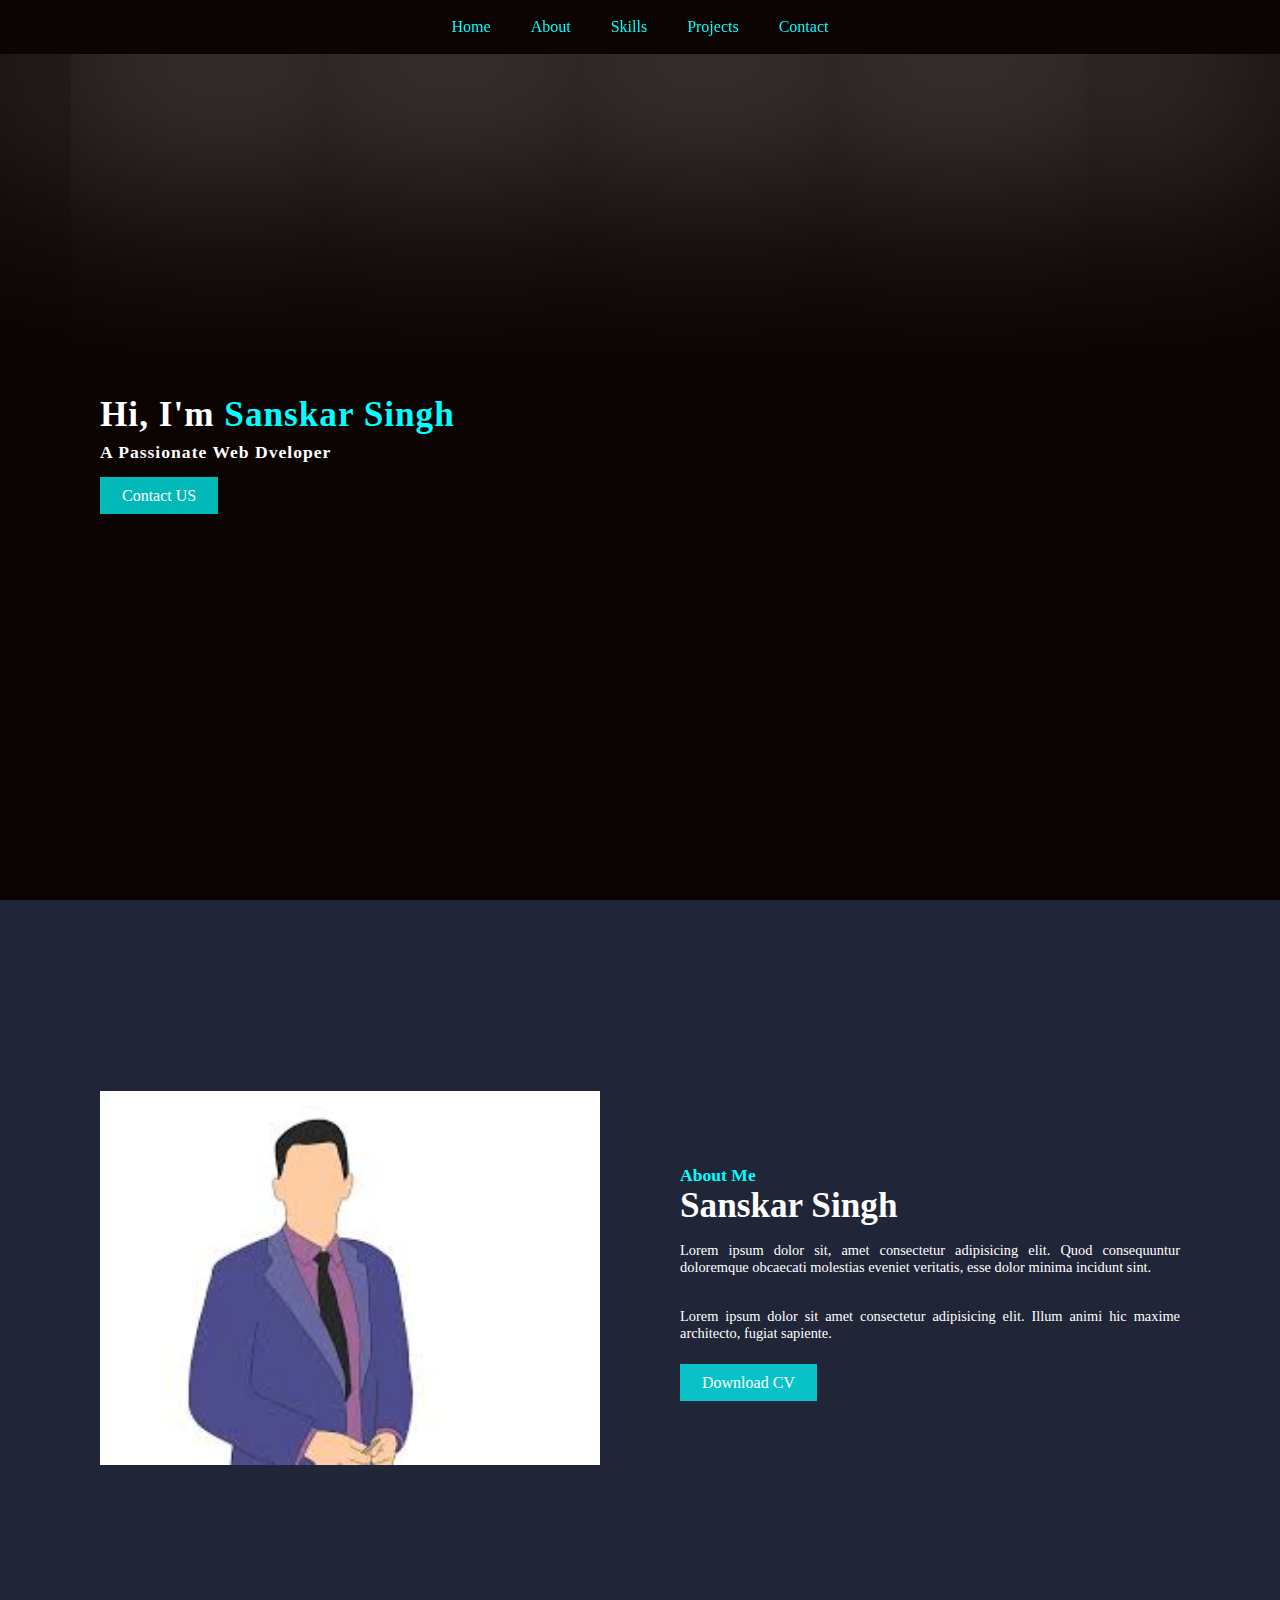
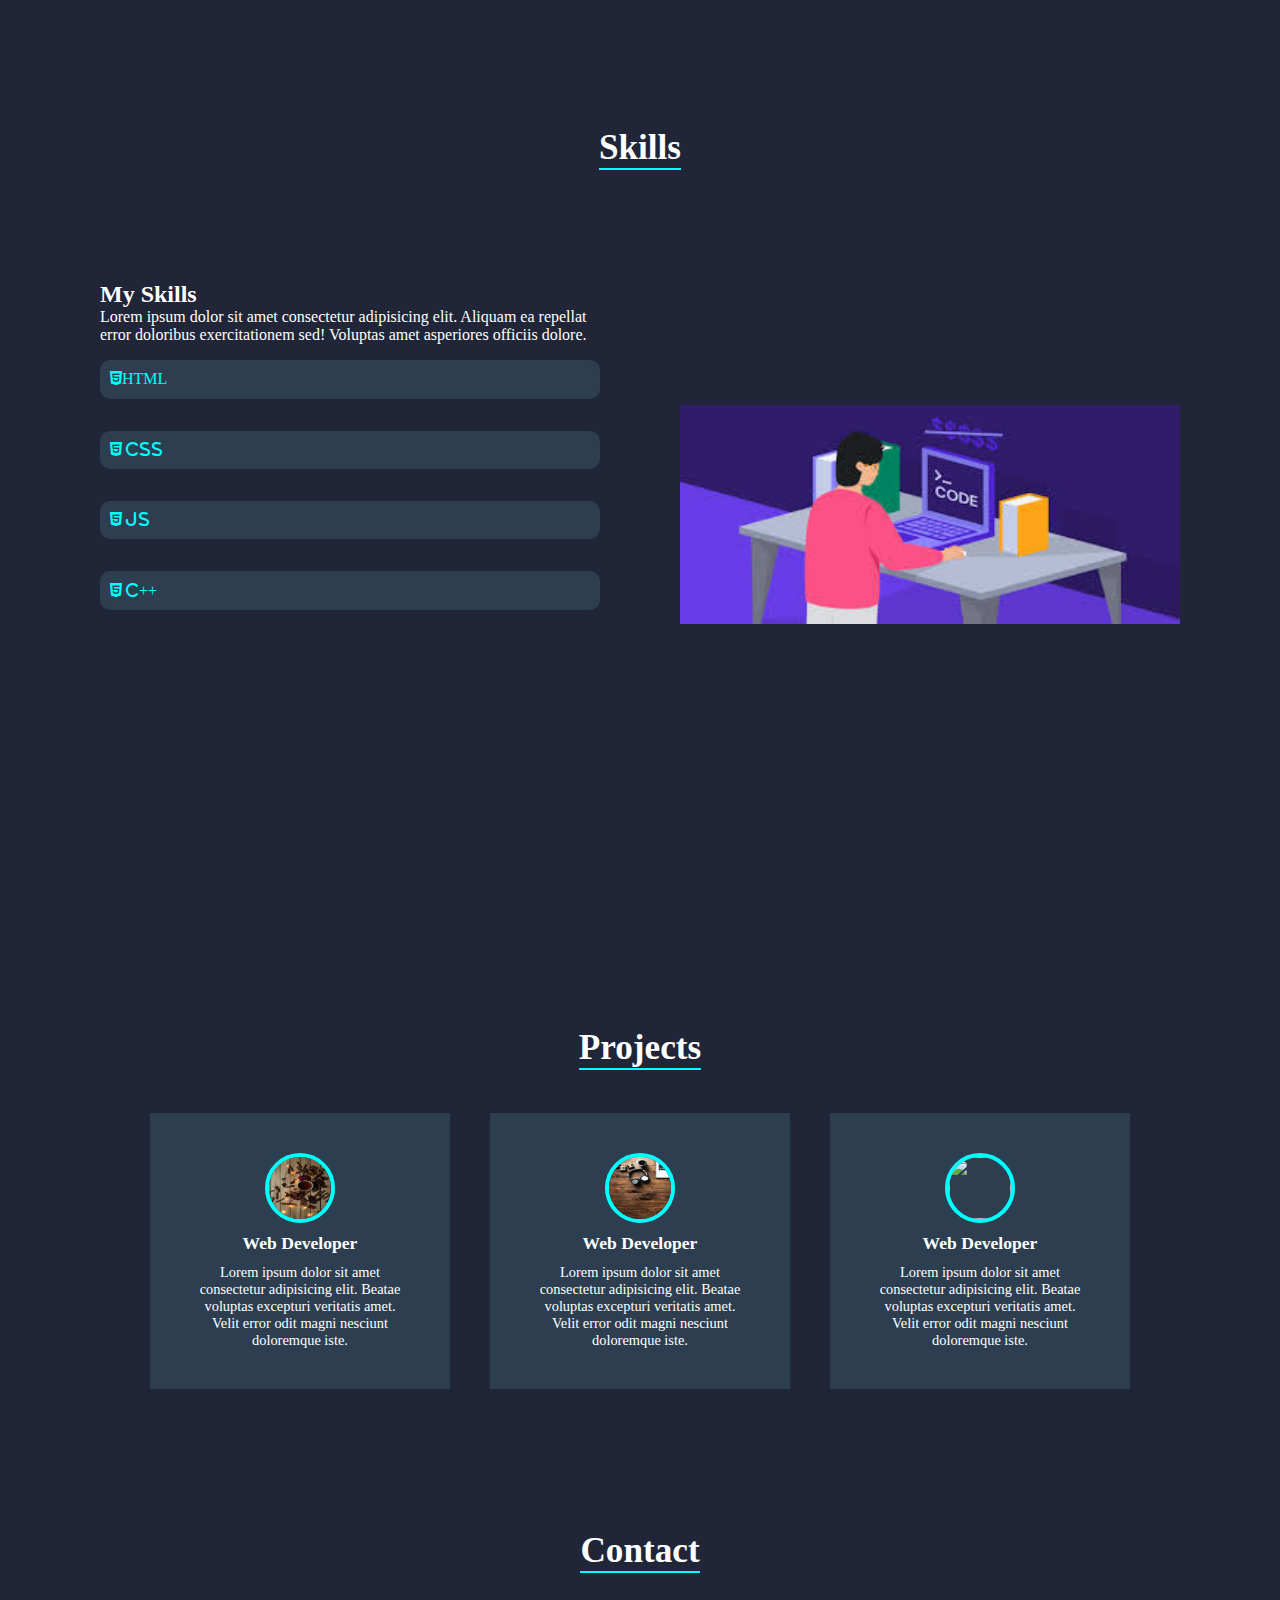
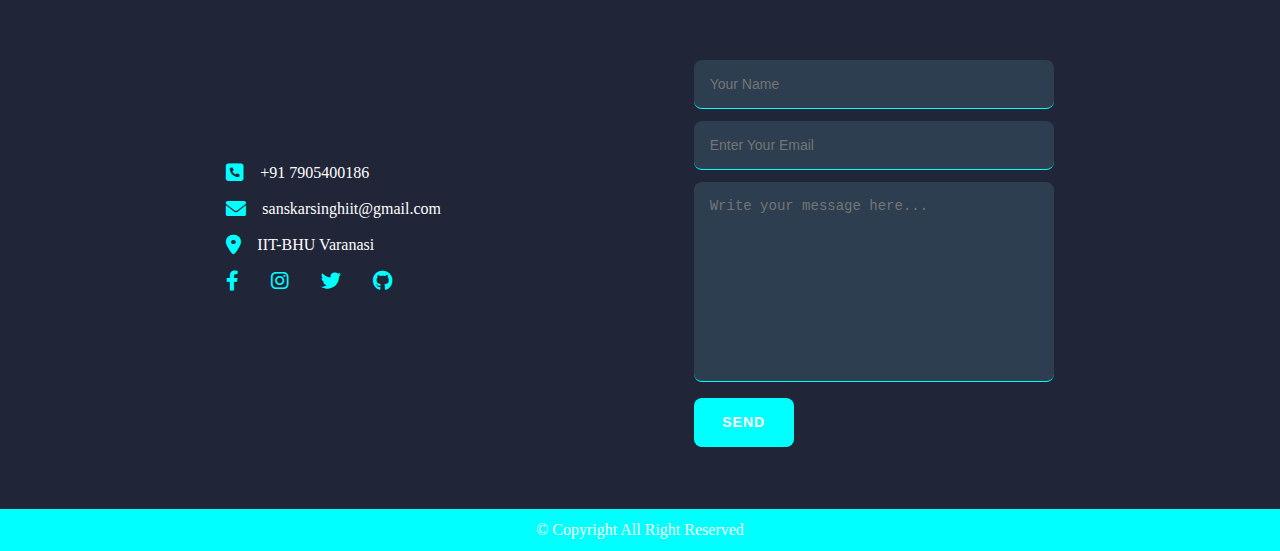
==== commit bf1f2183: "second commit" ====
--- a/index.html
+++ b/index.html
@@ -5,7 +5,7 @@
   <meta charset="UTF-8" />
   <meta http-equiv="X-UA-Compatible" content="IE=edge" />
   <meta name="viewport" content="width=device-width, initial-scale=1.0" />
-  <title>Responsive Portfolio Website</title>
+  <title>Responsive Personal Portfolio Website</title>
   <link rel="stylesheet" href="style.css" />
   <link rel="stylesheet" href="https://cdnjs.cloudflare.com/ajax/libs/font-awesome/6.0.0-beta3/css/all.min.css" />
 </head>
@@ -20,7 +20,7 @@
       <li><a href="#home" style="color: aqua">Home</a></li>
       <li><a href="#about" style="color: aqua">About</a></li>
       <li><a href="#skills" style="color: aqua">Skills</a></li>
-      <li><a href="#portfolio" style="color: aqua">Portfolio</a></li>
+      <li><a href="#Projects" style="color: aqua">Projects</a></li>
       <li><a href="#contact" style="color: aqua">Contact</a></li>
     </ul>
   </header>
@@ -30,13 +30,14 @@
     <div class="home-text">
       <h1>Hi, I'm <span>Sanskar Singh</span></h1>
       <h2>A Passionate Web Dveloper</h2>
-      <p>
+      <!-- <p>
         Lorem, ipsum dolor sit amet consectetur adipisicing elit. Dignissimos
         facilis perferendis nam dolores cumque autem reiciendis repellat
         tempore ex, blanditiis cupiditate, voluptates quasi aspernatur! Ex
         dicta nulla nesciunt, alias fugit amet explicabo!
-      </p>
-      <a href="#contact" class="btn">Contact Me</a>
+      </p> -->
+      <br>
+      <a href="#contact" class="btn">Contact US</a>
     </div>
   </section>
 
@@ -57,7 +58,7 @@
         Lorem ipsum dolor sit amet consectetur adipisicing elit. Illum animi
         hic maxime architecto, fugiat sapiente.
       </p>
-      <a href="../resume.pdf" target="_blank" class="btn">Download CV</a>
+      <a href="resume.pdf" target="_blank" class="btn">Download CV</a>
     </div>
   </section>
 
@@ -104,28 +105,16 @@
     </div>
   </section>
 
-  <!-- PORTFOLIO -->
-  <section class="portfolio" id="portfolio">
+  <!-- Projects -->
+  <section class="Projects" id="Projects">
     <div class="heading">
-      <h1>Portfolio</h1>
+      <h1>Projects</h1>
     </div>
     <!-- CONTENT -->
-    <div class="portfolio-content">
+    <div class="Projects-content">
       <div class="p-box">
         <div class="p-img">
           <img src="images/p1.jpg" alt="" />
-        </div>
-
-        <h2 >Web Developer</h2>
-        <p>
-          Lorem ipsum dolor sit amet consectetur adipisicing elit. Beatae
-          voluptas excepturi veritatis amet. Velit error odit magni nesciunt
-          doloremque iste.
-        </p>
-      </div>
-      <div class="p-box">
-        <div class="p-img">
-          <img src="images/p2.jpg" alt="" />
         </div>
 
         <h2>Web Developer</h2>
@@ -137,7 +126,7 @@
       </div>
       <div class="p-box">
         <div class="p-img">
-          <img src="images/p3.jpg" alt="" />
+          <img src="images/p2.jpg" alt="" />
         </div>
 
         <h2>Web Developer</h2>
@@ -147,6 +136,18 @@
           doloremque iste.
         </p>
       </div>
+      <div class="p-box">
+        <div class="p-img">
+          <img src="images/p3.jpg" alt="" />
+        </div>
+
+        <h2>Web Developer</h2>
+        <p>
+          Lorem ipsum dolor sit amet consectetur adipisicing elit. Beatae
+          voluptas excepturi veritatis amet. Velit error odit magni nesciunt
+          doloremque iste.
+        </p>
+      </div>
     </div>
   </section>
 
@@ -160,15 +161,15 @@
       <div class="contact-info">
         <div class="info-box">
           <i class="fa fa-phone-square" aria-hidden="true"></i>
-          <p>+1 444 444 4444</p>
+          <p>+91 7905400186</p>
         </div>
         <div class="info-box">
           <i class="fas fa-envelope"></i>
-          <p>example@email.com</p>
+          <p>sanskarsinghiit@gmail.com</p>
         </div>
         <div class="info-box">
           <i class="fas fa-map-marker-alt"></i>
-          <p>44 Street NYC, USA</p>
+          <p>IIT-BHU Varanasi</p>
         </div>
         <div class="info-box social">
           <a href="https://facebook.com" target="_blank"><i class="fa-brands fa-facebook-f"></i><a>
@@ -191,7 +192,7 @@
 
   <!-- COPYRIGHT -->
   <div class="copyright">
-    <p>&#169; CarpoolVenom L All Right Reserved</p>
+    <p>&#169; Copyright All Right Reserved</p>
   </div>
   <script src="main.js"></script>
 </body>
--- a/style.css
+++ b/style.css
@@ -300,7 +300,7 @@
         width: 75%;
     }
 }
-.portfolio-content{
+.Projects-content{
     display: flex;
     align-items: center;
     justify-content: center;
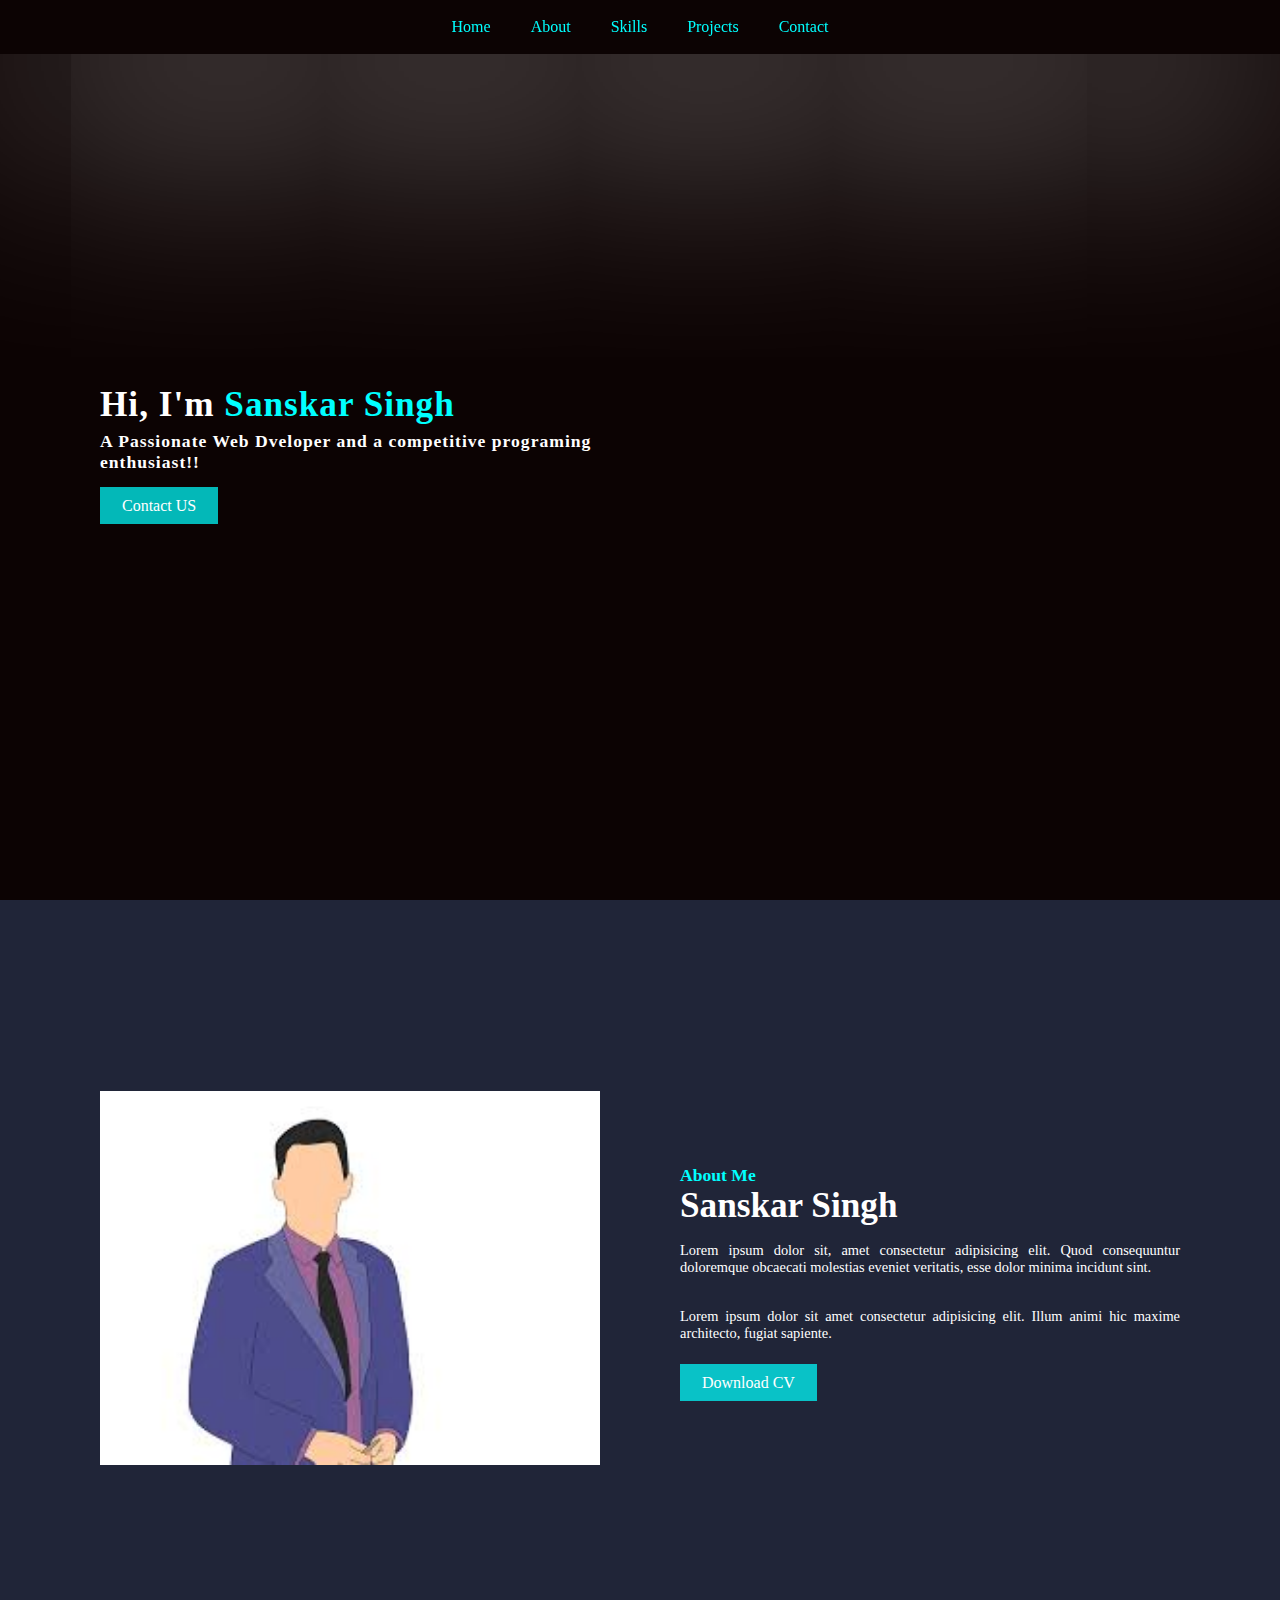
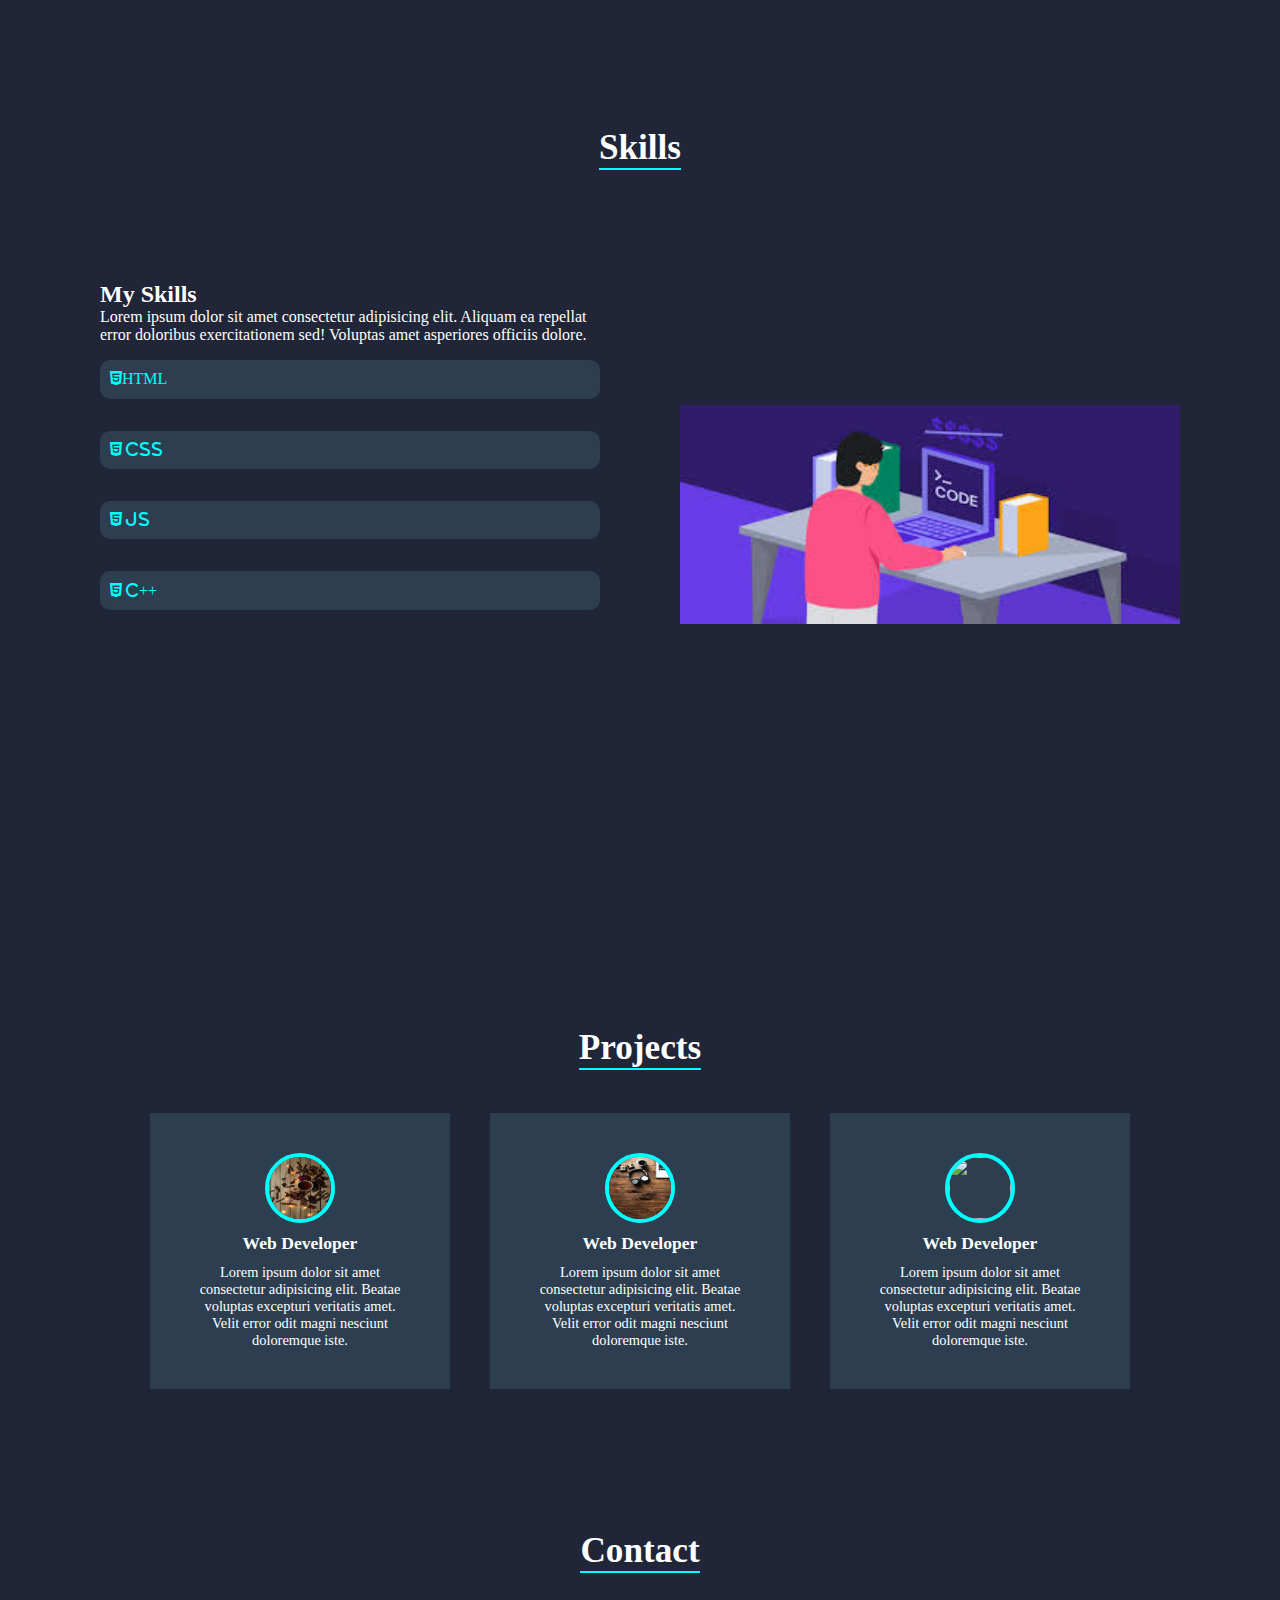
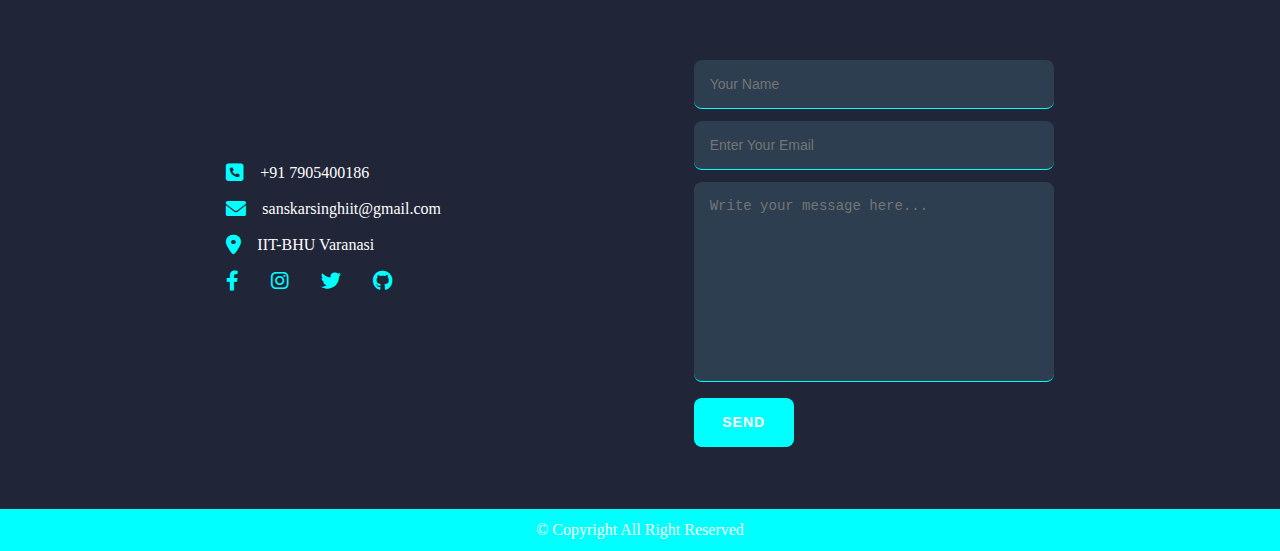
==== commit e9558c55: "second commit" ====
--- a/index.html
+++ b/index.html
@@ -29,7 +29,7 @@
   <section class="home" id="home">
     <div class="home-text">
       <h1>Hi, I'm <span>Sanskar Singh</span></h1>
-      <h2>A Passionate Web Dveloper</h2>
+      <h2>A Passionate Web Dveloper and a competitive programing enthusiast!!</h2>
       <!-- <p>
         Lorem, ipsum dolor sit amet consectetur adipisicing elit. Dignissimos
         facilis perferendis nam dolores cumque autem reiciendis repellat
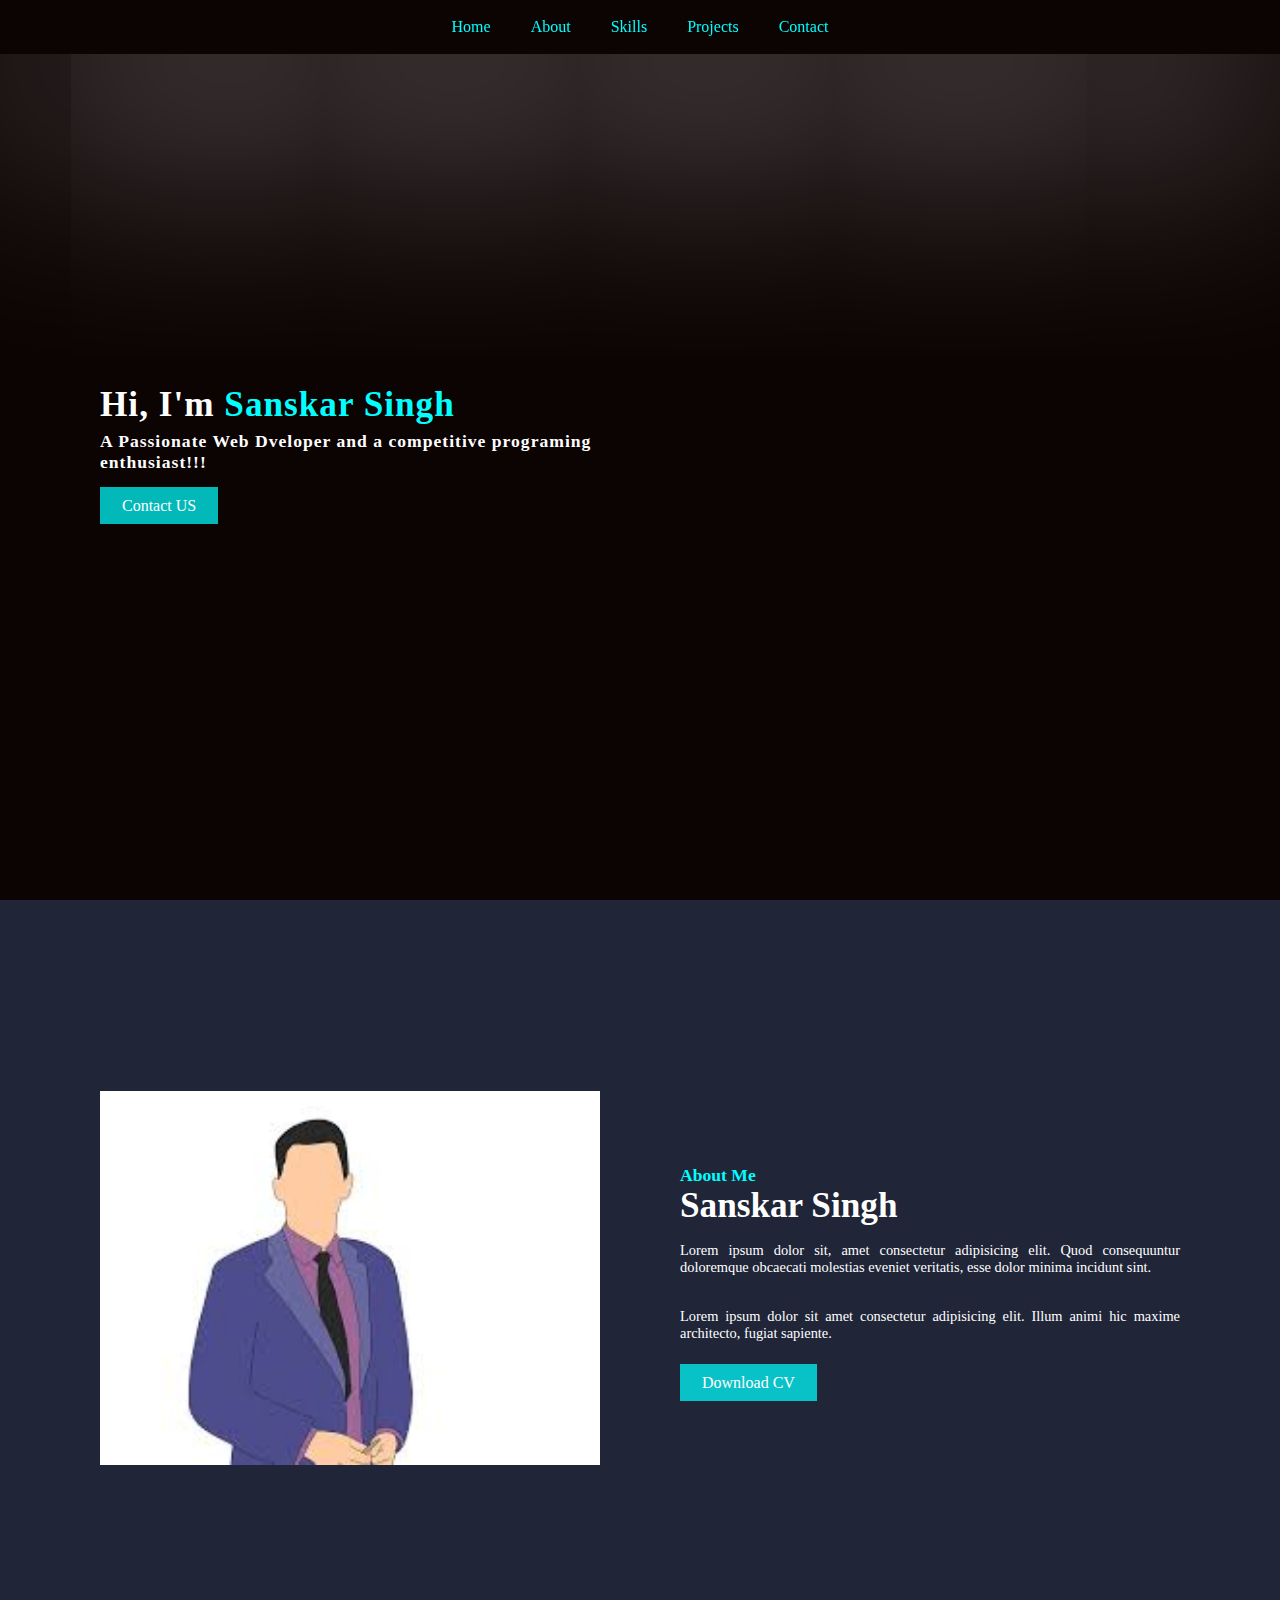
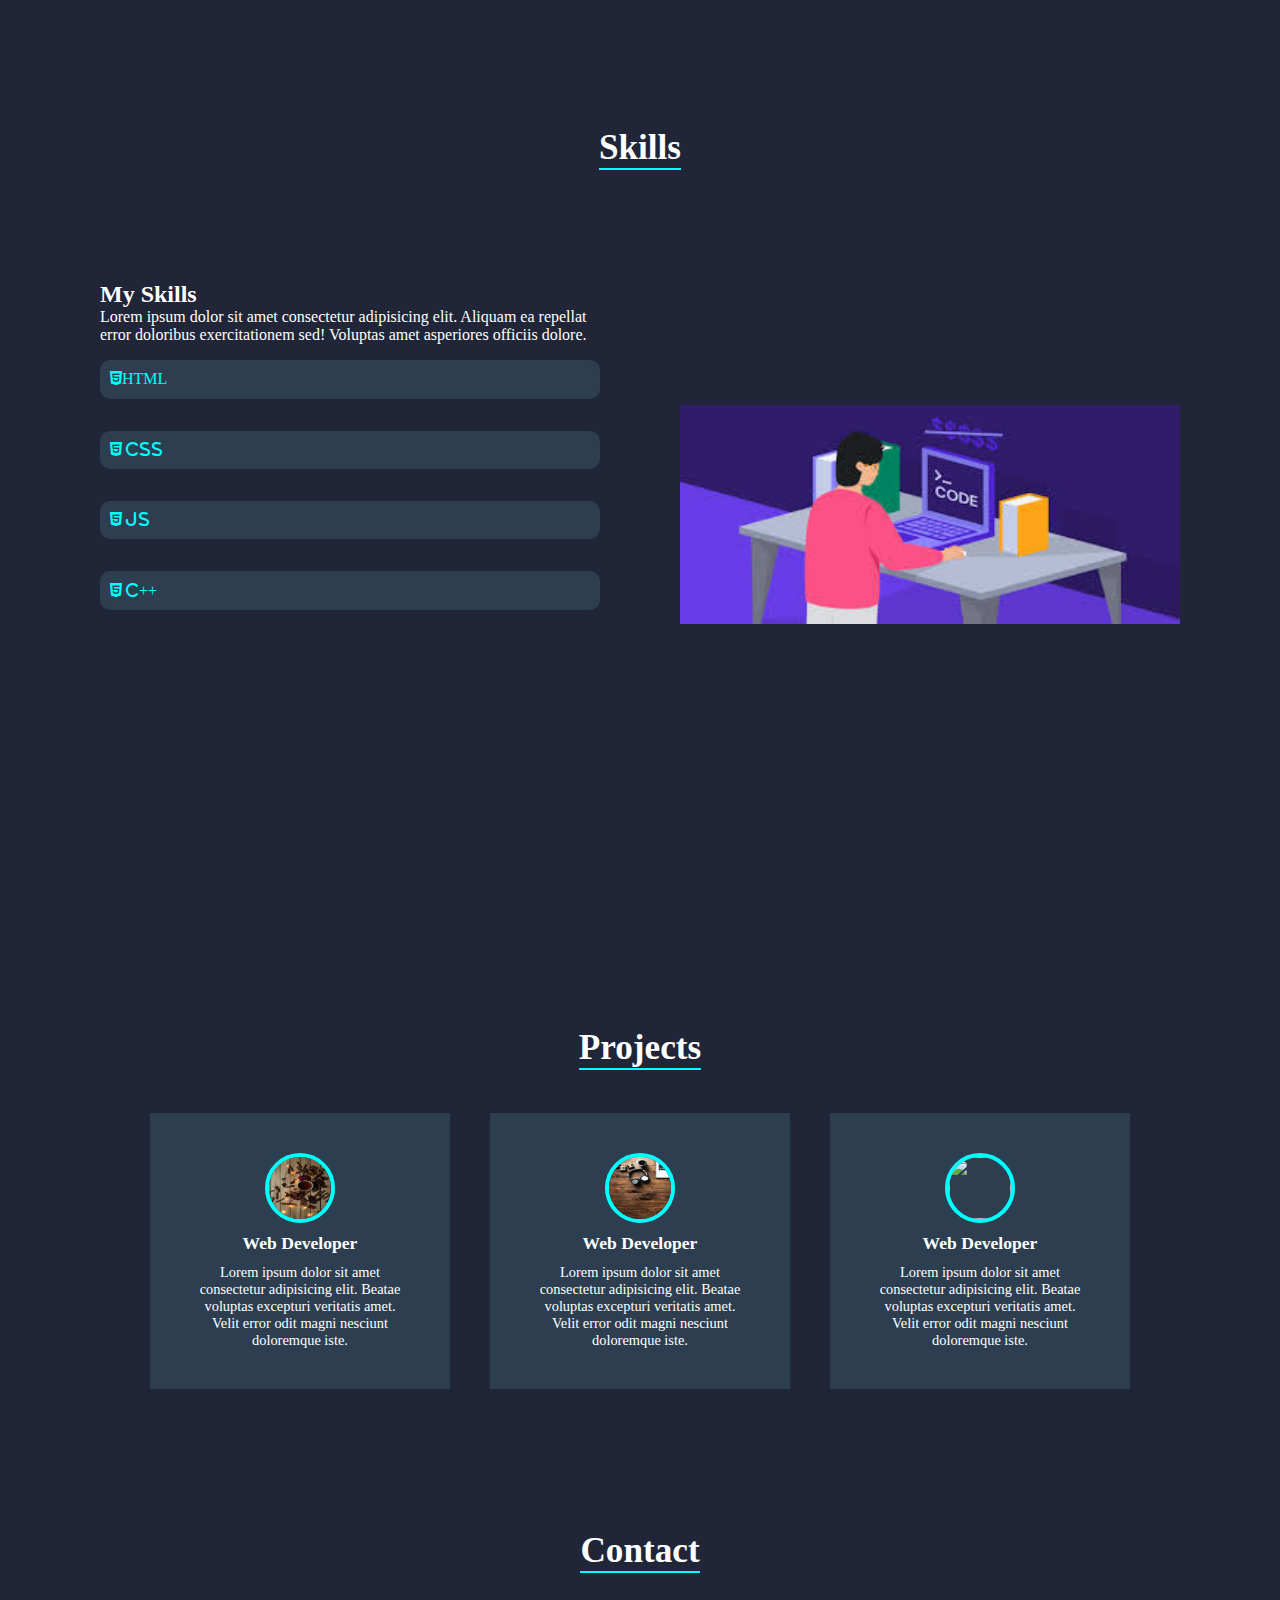
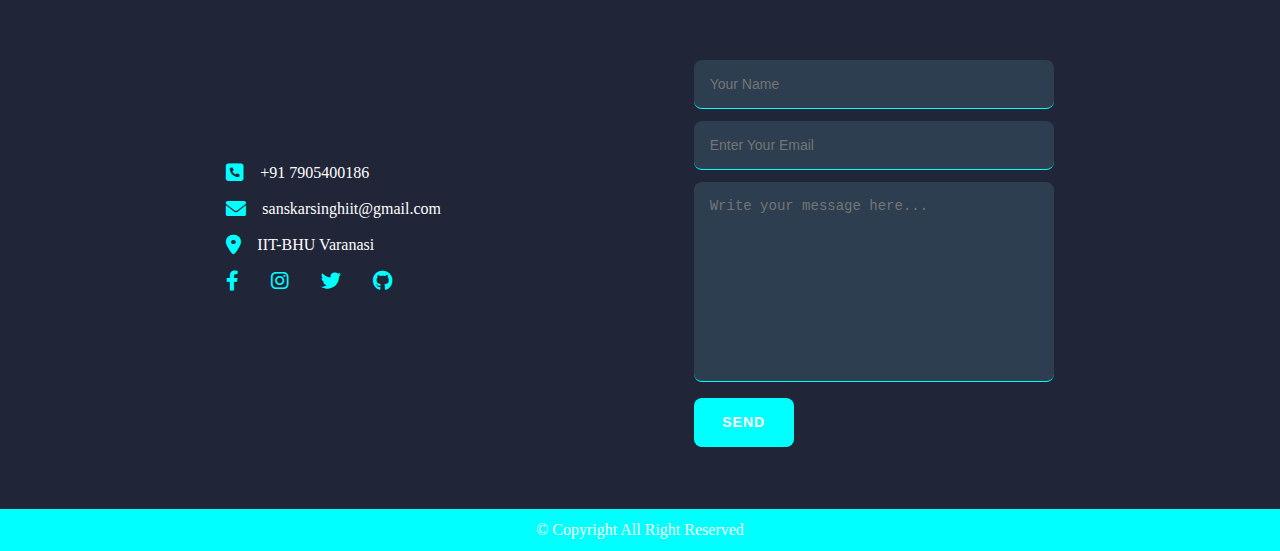
==== commit f302dbbd: "first commit" ====
--- a/index.html
+++ b/index.html
@@ -29,7 +29,7 @@
   <section class="home" id="home">
     <div class="home-text">
       <h1>Hi, I'm <span>Sanskar Singh</span></h1>
-      <h2>A Passionate Web Dveloper and a competitive programing enthusiast!!</h2>
+      <h2>A Passionate Web Dveloper and a competitive programing enthusiast!!!</h2>
       <!-- <p>
         Lorem, ipsum dolor sit amet consectetur adipisicing elit. Dignissimos
         facilis perferendis nam dolores cumque autem reiciendis repellat
